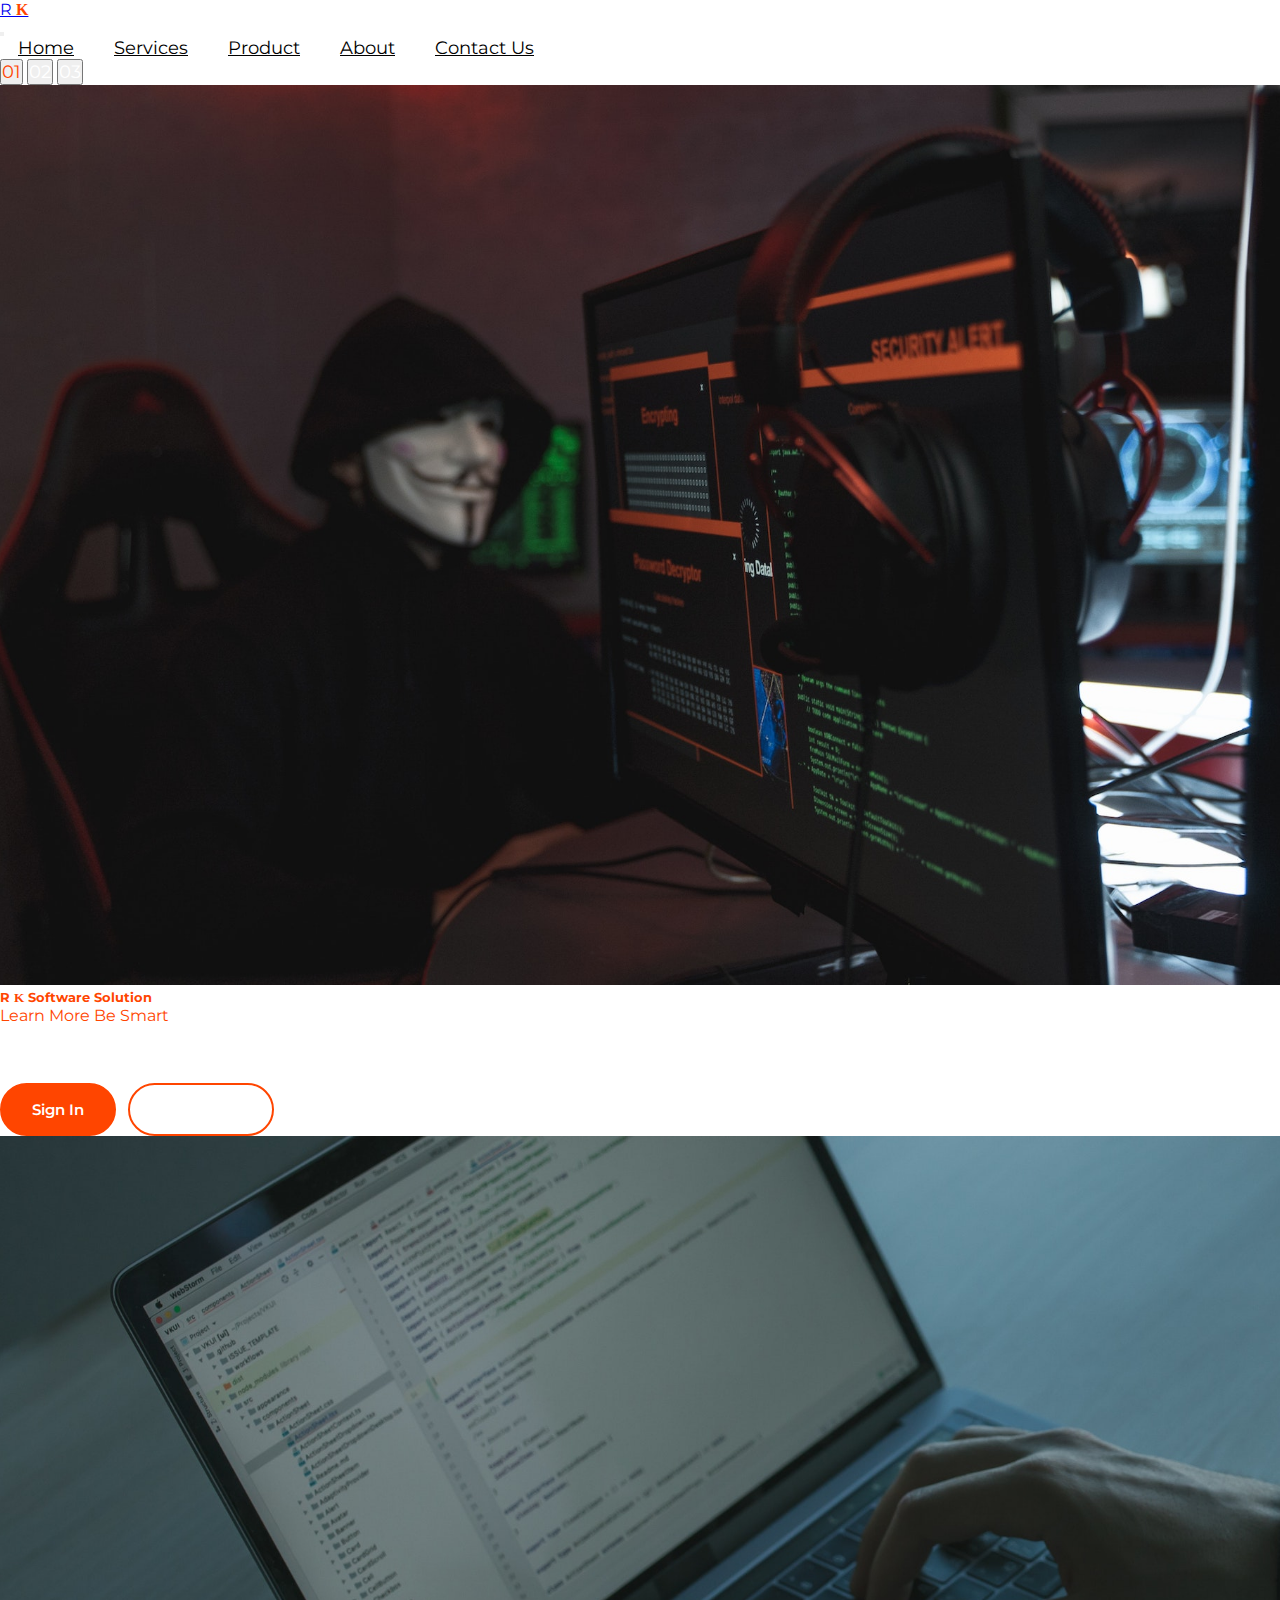
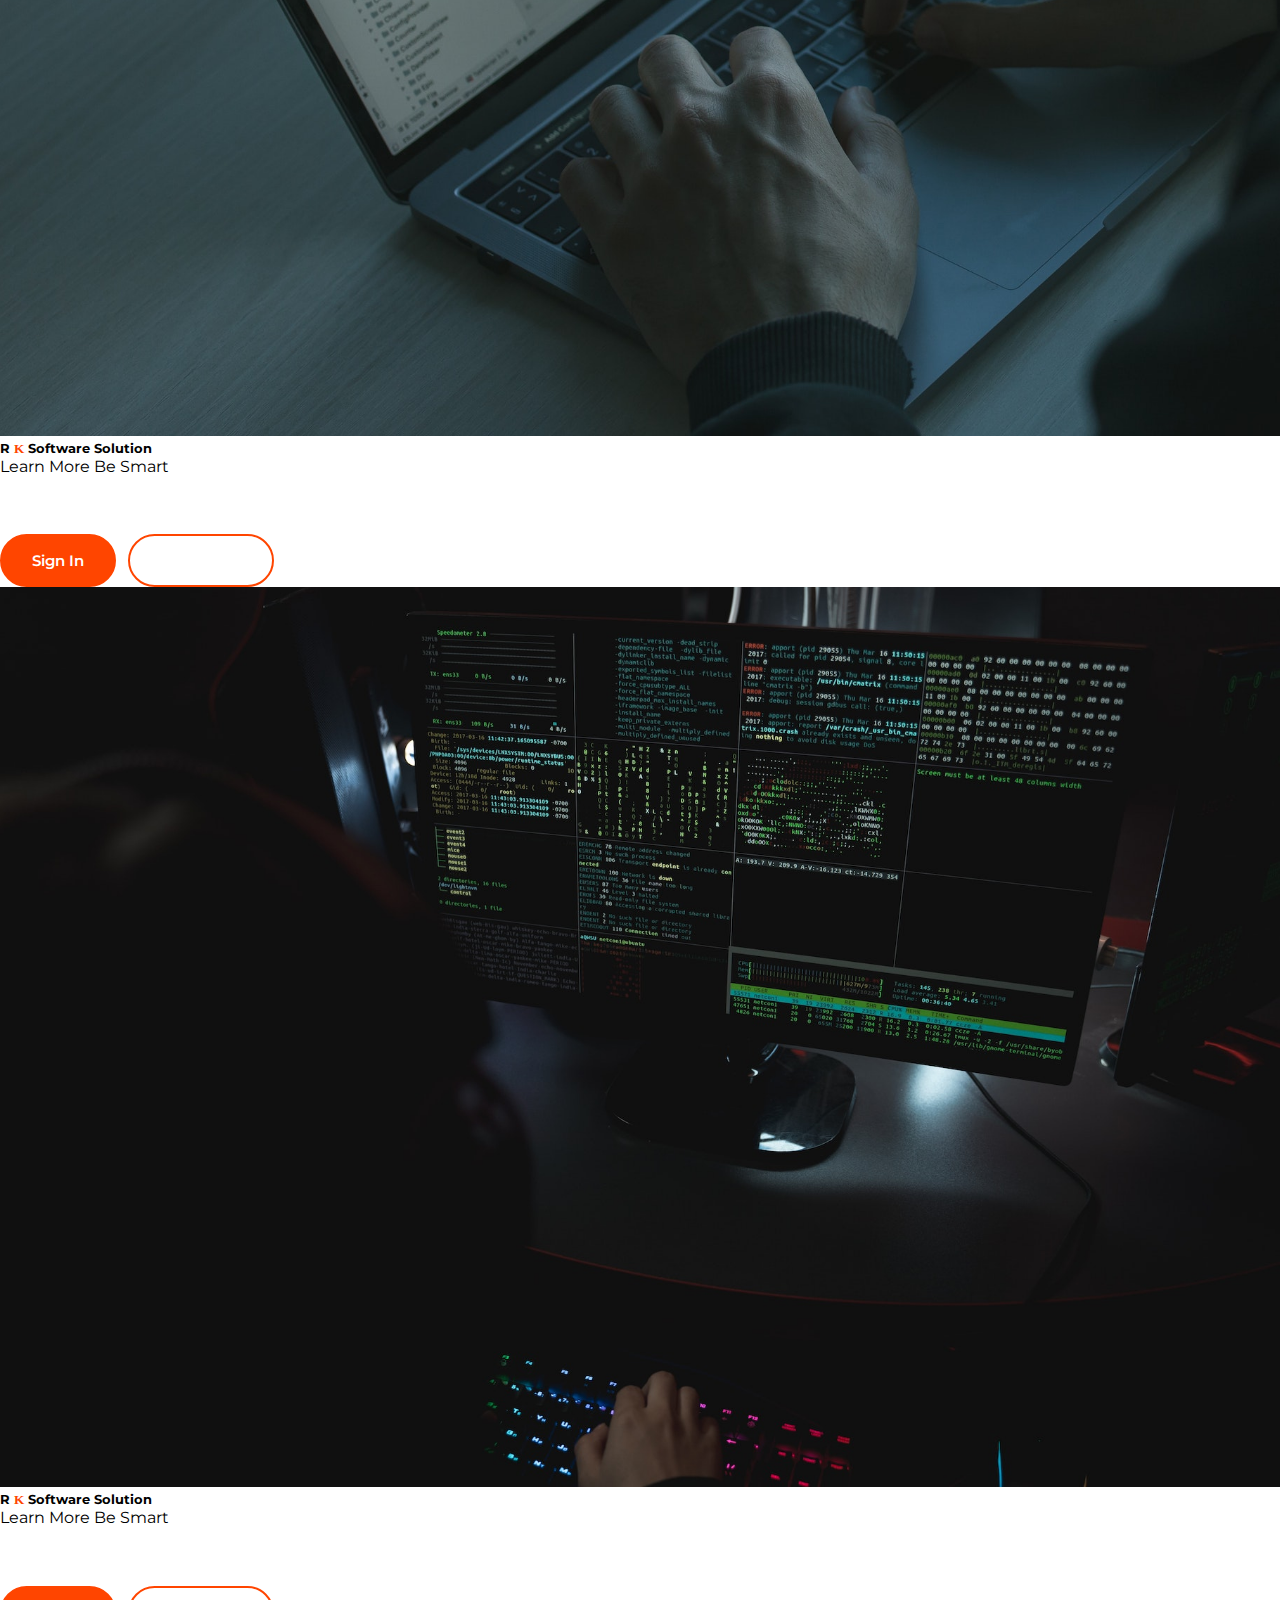
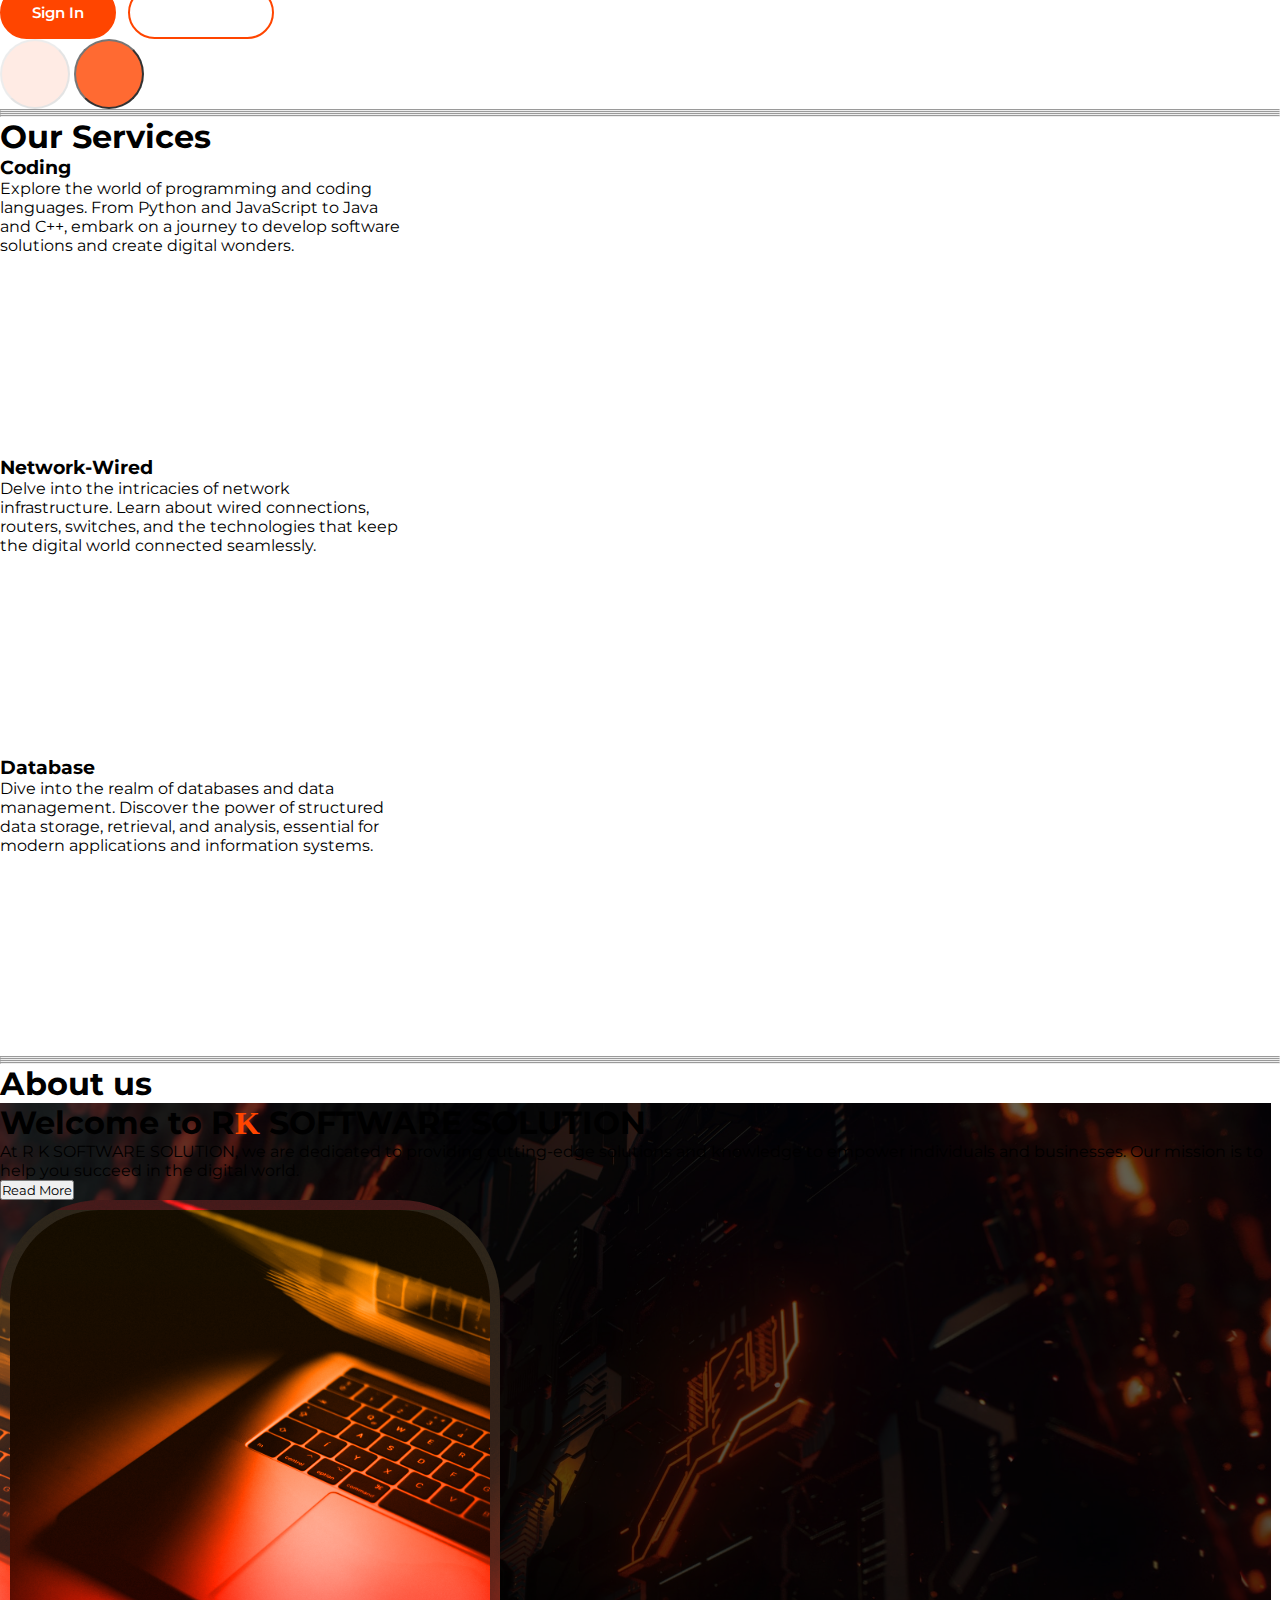
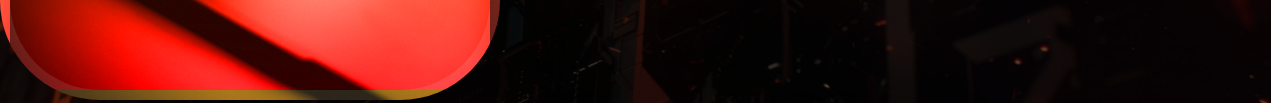
==== Task_1/index.html @ a1b825c3 "Add files via upload" ====
<!DOCTYPE html>
<html lang="en">
<head>
  <meta charset="UTF-8">
  <meta name="viewport" content="width=device-width, initial-scale=1.0">
  <link
    href="https://cdn.jsdelivr.net/npm/bootstrap@5.3.2/dist/css/bootstrap.min.css"
    rel="stylesheet"
    integrity="sha384-T3c6CoIi6uLrA9TneNEoa7RxnatzjcDSCmG1MXxSR1GAsXEV/Dwwykc2MPK8M2HN"
    crossorigin="anonymous"
  />
  <link
    rel="stylesheet"
    href="https://cdnjs.cloudflare.com/ajax/libs/font-awesome/6.4.2/css/all.min.css"
    integrity="sha512-z3gLpd7yknf1YoNbCzqRKc4qyor8gaKU1qmn+CShxbuBusANI9QpRohGBreCFkKxLhei6S9CQXFEbbKuqLg0DA=="
    crossorigin="anonymous"
    referrerpolicy="no-referrer"
  />
  <link rel="stylesheet" href="./style.css">
  <title>Bootstrap</title>
</head>
<body>
  <header>
    <nav class="navbar navbar-expand-lg navbar-light bg-light fixed-top">
      <div class="container">
        <!-- "RK" aligned to the left -->
        <div class="navbar-brand">
          <a class="navbar-brand fw-bold fs-2" href="#">R <b>K</b></a>
        </div>
        <!-- Toggler button for mobile -->
        <button class="navbar-toggler" type="button" data-bs-toggle="collapse" data-bs-target="#navbarSupportedContent" aria-controls="navbarSupportedContent" aria-expanded="false" aria-label="Toggle navigation">
          <span class="navbar-toggler-icon"></span>
        </button>
        <div class="collapse navbar-collapse" id="navbarSupportedContent">
          <!-- Navigation links aligned to the right -->
          <ul class="navbar-nav ms-auto mb-2 mb-lg-0 fs-5 fw-semibold">
            <li class="nav-item">
              <a class="nav-link active home" aria-current="page" href="#">Home</a>
            </li>
            <li class="nav-item">
              <a class="nav-link" href="#services">Services</a>
            </li>
            <li class="nav-item">
              <a class="nav-link" href="#">Product</a>
            </li>
            <li class="nav-item">
              <a class="nav-link" href="#about">About</a>
            </li>
            <li class="nav-item">
              <a class="nav-link" href="#">Contact Us</a>
            </li>
          </ul>
        </div>
      </div>
    </nav>
  </header>
  <section>
    <div id="carouselExampleControlsNoTouching" class="carousel slide carousel-fade" data-bs-touch="false">
      <div class="carousel-indicators">
        <button type="button" data-bs-target="#carouselExampleControlsNoTouching" data-bs-slide-to="0" class="active num_1" aria-current="true" aria-label="Slide 1">01</button>
        <button type="button" data-bs-target="#carouselExampleControlsNoTouching" data-bs-slide-to="1" aria-label="Slide 2 "class="num_1">02</button>
        <button type="button" data-bs-target="#carouselExampleControlsNoTouching" data-bs-slide-to="2" aria-label="Slide 3" class="num_1">03</button>
      </div>
      <div class="carousel-inner">
        <div class="carousel-item active" data-bs-interval="10000">
          <img src="./Imgs/Hacker.jpg" class="d-block w-100" alt="S_1">
          <div class="carousel-caption d-none d-md-block head">
              <h5 class="display-4 fw-bold ">R <span>K</span> Software Solution</h5>
              <p class="display-5">Learn More Be Smart</p>
              <button class="Sign_in btn_B ">Sign In</button>
              <button class="btn_B">Read More</button>
          </div>
        </div>
        <div class="carousel-item " data-bs-interval="2000">
          <img src="./Imgs/Slide_2.jpg" class="d-block w-100" alt="S_2">
          <div class="carousel-caption d-none d-md-block head">
              <h5 class="display-4 fw-bold">R <span>K</span> Software Solution</h5>
              <p class="display-5">Learn More Be Smart</p>
              <button class="Sign_in btn_B">Sign In</button>
              <button class="btn_B">Read More</button>
          </div>
        </div>
        <div class="carousel-item" data-bs-interval="1000">
          <img src="./Imgs/Slide_3.jpg" class="d-block w-100" alt="S_3">
          <div class="carousel-caption d-none d-md-block head">
              <h5 class="display-4 fw-bold">R <span>K</span> Software Solution</h5>
              <p class="display-5">Learn More Be Smart</p>
              <button class="Sign_in btn_B">Sign In</button>
              <button class="btn_B">Read More</button>
          </div>
        </div>
      </div>
      <button class="carousel-control-prev " type="button" data-bs-target="#carouselExampleControlsNoTouching" data-bs-slide="prev">
        <span class="carousel-control-prev-icon" aria-hidden="true"></span>
        <span class="visually-hidden">Previous</span>
      </button>
      <button class="carousel-control-next" type="button" data-bs-target="#carouselExampleControlsNoTouching" data-bs-slide="next">
        <span class="carousel-control-next-icon" aria-hidden="true"></span>
        <span class="visually-hidden">Next</span>
      </button>
    </div>
    <section id="services" class="mt-5">
      <hr class="text-white">
      <hr class="text-white">
      <hr class="text-white"> 
      <hr class="text-white"> 
      <h1 class="display-3 text-center">Our Services</h1>
      <div class="container-lg d-flex flex-wrap justify-content-center my-5">
        <div class="card mx-3 my-3  rounded-5 font_C">
          <i class="fa-solid fa-laptop-code d-flex justify-content-center mt-4 display-3"></i>
          <div class="card-body">
            <h3 class="fs-4 fw-bold text-center text-uppercase">Coding</h3>
            <p class="card-text">Explore the world of programming and coding languages. From Python and JavaScript to Java and C++, embark on a journey to develop software solutions and create digital wonders.</p>
          </div>
        </div>
        <div class="card mx-3 my-3 rounded-5 font_C ">
          <i class="fa-solid fa-network-wired  d-flex justify-content-center mt-4 display-3"></i>
          <div class="card-body">
            <h3 class="fs-4 fw-bold text-center text-uppercase"> Network-Wired</h3>
            <p class="card-text">Delve into the intricacies of network infrastructure. Learn about wired connections, routers, switches, and the technologies that keep the digital world connected seamlessly.</p>
          </div>
        </div>
        <div class="card mx-3 my-3 rounded-5 font_C ">
          <i class="fa-solid fa-database d-flex justify-content-center mt-4 display-3"></i>
          <div class="card-body">
            <h3 class="fs-4 fw-bold text-center text-uppercase">Database</h3>
            <p class="card-text">Dive into the realm of databases and data management. Discover the power of structured data storage, retrieval, and analysis, essential for modern applications and information systems.</p>
          </div>
        </div>
      </div>
    </section>

    <section id="about">
      <hr class="text-white">
      <hr class="text-white">
      <hr class="text-white"> 
      <hr class="text-white"> 
      <h1 class="display-3 text-center">About us</h1>
      <section class="container-md  d-flex align-items-center justify-content-center mt-5" style="background: linear-gradient(rgba(0, 0, 0, 0.6),rgba(0, 0, 0, 0.7)), url('./Imgs/BG_Or.jpg'); background-size: cover; width: 99.3%;  min-height: 600px;">
        <div class="row p-4">
          <div class="col-lg-6">
            <h1 class="display-5 text-white">Welcome to R<span>K</span> SOFTWARE SOLUTION</h1>
            <p class="lead text-white">At R K SOFTWARE SOLUTION, we are dedicated to providing cutting-edge solutions and knowledge to empower individuals and businesses. Our mission is to help you succeed in the digital world.</p>
            <button class="btn btn_W bg-white  fw-bolder p-3 rounded-5 text-black">Read More</button>
          </div>
          <div class="col-lg-6 d-flex justify-content-center">
            <div class="img_1 img-fluid rounded-circle"></div>
          </div>
        </div>
      </section>
    </section>
  </section>
  <script
    src="https://cdn.jsdelivr.net/npm/bootstrap@5.3.2/dist/js/bootstrap.bundle.min.js"
    integrity="sha384-C6RzsynM9kWDrMNeT87bh95OGNyZPhcTNXj1NW7RuBCsyN/o0jlpcV8Qyq46cDfL"
    crossorigin="anonymous"
  ></script>
</body>
</html>
---- Task_1/style.css ----
@import url('https://fonts.googleapis.com/css2?family=Montserrat:wght@300;400;600;800&display=swap');
* {
  padding: 0;
  margin: 0;
  box-sizing: border-box;
  font-family: 'Montserrat', sans-serif;
}
b {
  color: orangered;
  font-family: 'Lobster', cursive;
}
nav ul li {
  list-style: none;
  display: inline-block;
  padding: 5px 18px;
  line-height: 10px;
}
nav ul li a {
  color: #000000!important;
  font-size: 18px;
  position: relative;
  transition: 0.5s linear;
}
nav ul li a::after {
  content: '';
  position: absolute;
  left: 0;
  bottom: 0;
  width: 0;
  height: 3px;
  background-color: orangered;
  transition: 0.5s linear;
}
 nav ul li a:hover::after {
    width: 100%;
  }
  img{
    width: 100vw!important;
    height: 100vh!important;
    background-size: cover;
    background-attachment: fixed;
    background-position: center;
    object-fit: cover;
  }
.carousel-control-prev,
.carousel-control-next{
    width: 70px;
    height: 70px;
    background-color: orangered;
    border-radius: 50%;
    top: calc(55% - 25px);
}
.carousel-control-prev{
    left: 5%;
    opacity: .1;
}
.carousel-control-next{
    right:5%;
    opacity: .8;
}
span{
    color: orangered;
    font-family: 'Lobster', cursive;
}
.num_1{
    color: #ffffff;
    font-size: 18px;
}
.active{
    color: orangered;
}
.num_1:hover{
    color: orangered;
}

.head{
    width: 65%;
    height: 70%;
    text-align: left;
}
.btn_B{
    padding: 15px 30px;
    border-radius: 30px;
    margin-top: 7%;
    margin-right: 8px;
    font-weight: 600;
    border: none;
    background: transparent;
    border: 2px solid orangered;
    color: white;
    font-size: 15px;
    transition: 0.3s;
}

.Sign_in {
    background-color: orangered;
}

button:hover {
    background-color: orangered;
    cursor: pointer;
}
.card{
    width: 400px;
    min-height:300px;
}
.font_C:hover{
  background-color: orangered;
  cursor: pointer;
  color: #ffffff;
  transition: .5s;
}
.img_1{
  width: 500px!important;
  height: 500px !important;
  border: 10px solid rgba(255, 255, 255,.1);
  background-image: linear-gradient(orange,red),url(./Imgs/Lap.jpg);
  border-radius: 20%!important;
  background-size: cover;
  background-position: center;
  object-fit: cover;
  background-blend-mode:color;
} 
.btn_W:hover{
  background-color: orangered!important;
  color: #ffffff!important;
  transition: .3s;
  border: 1px solid white;
}
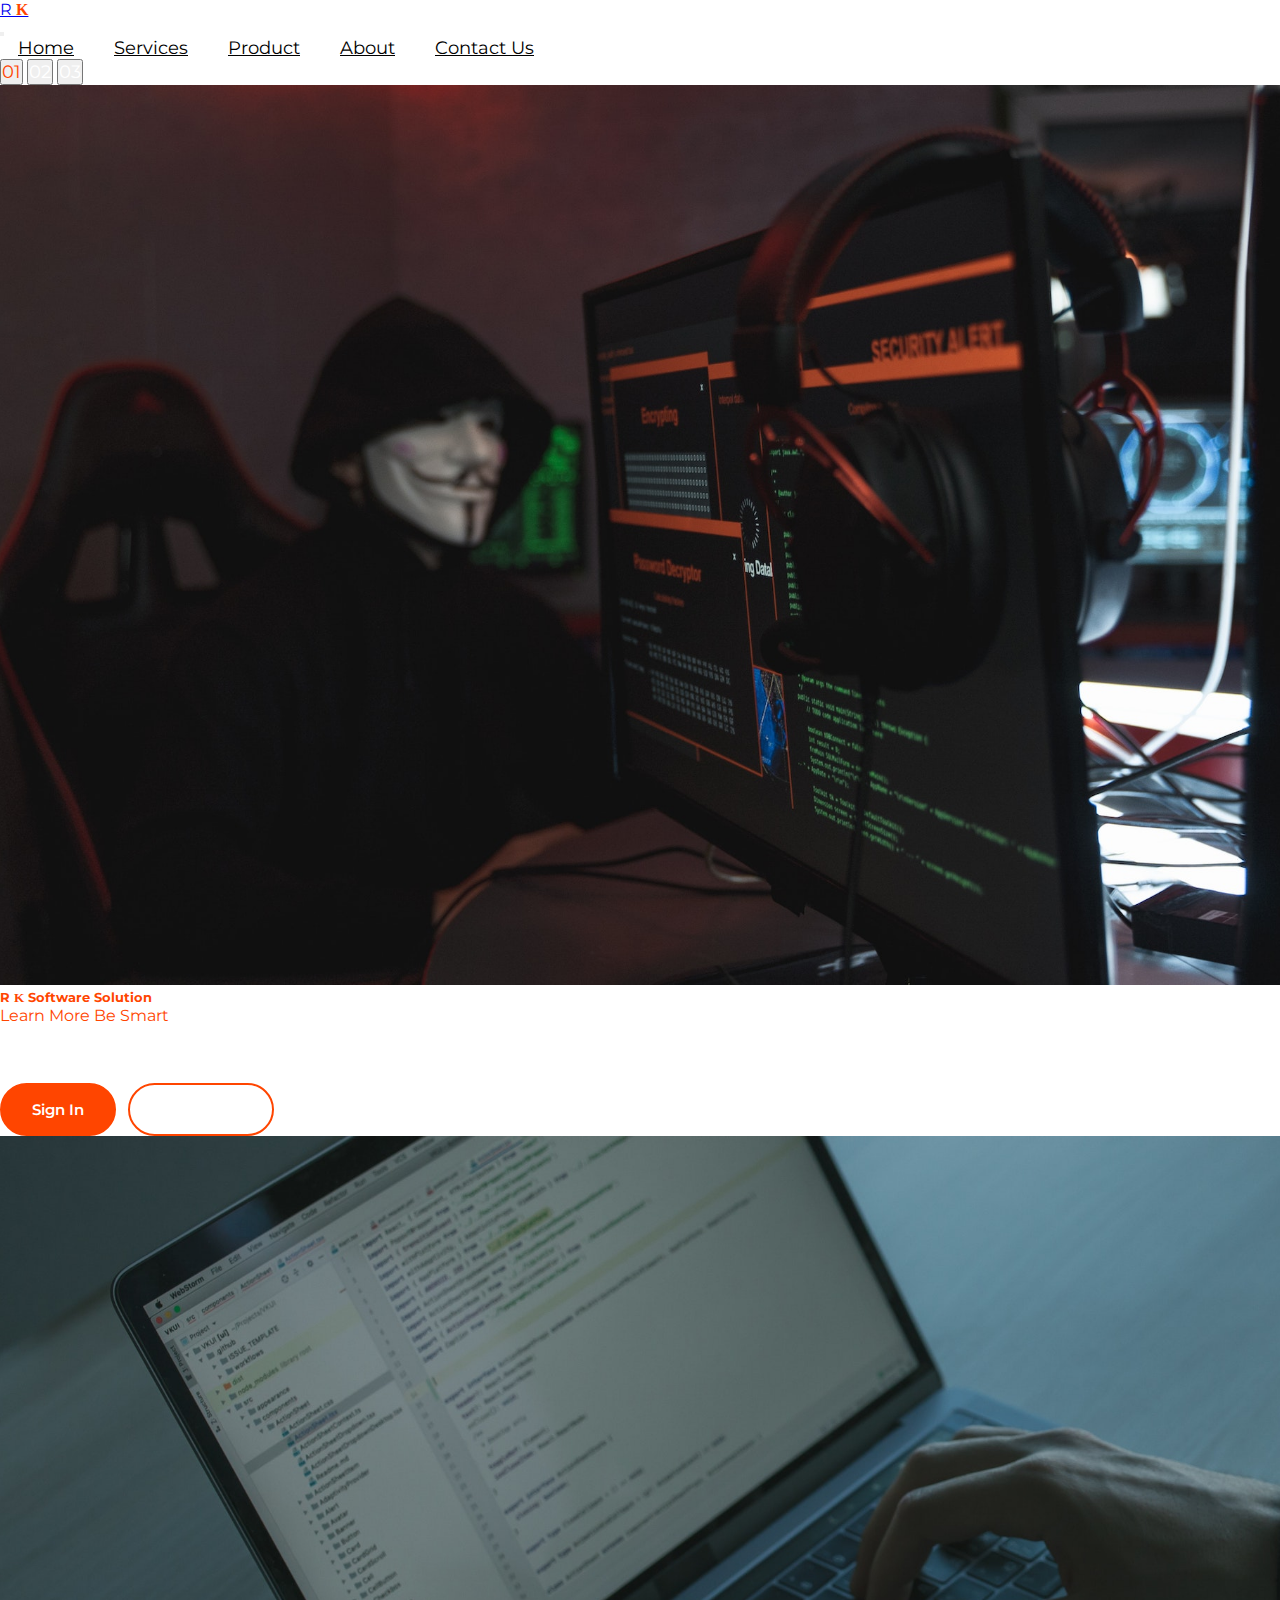
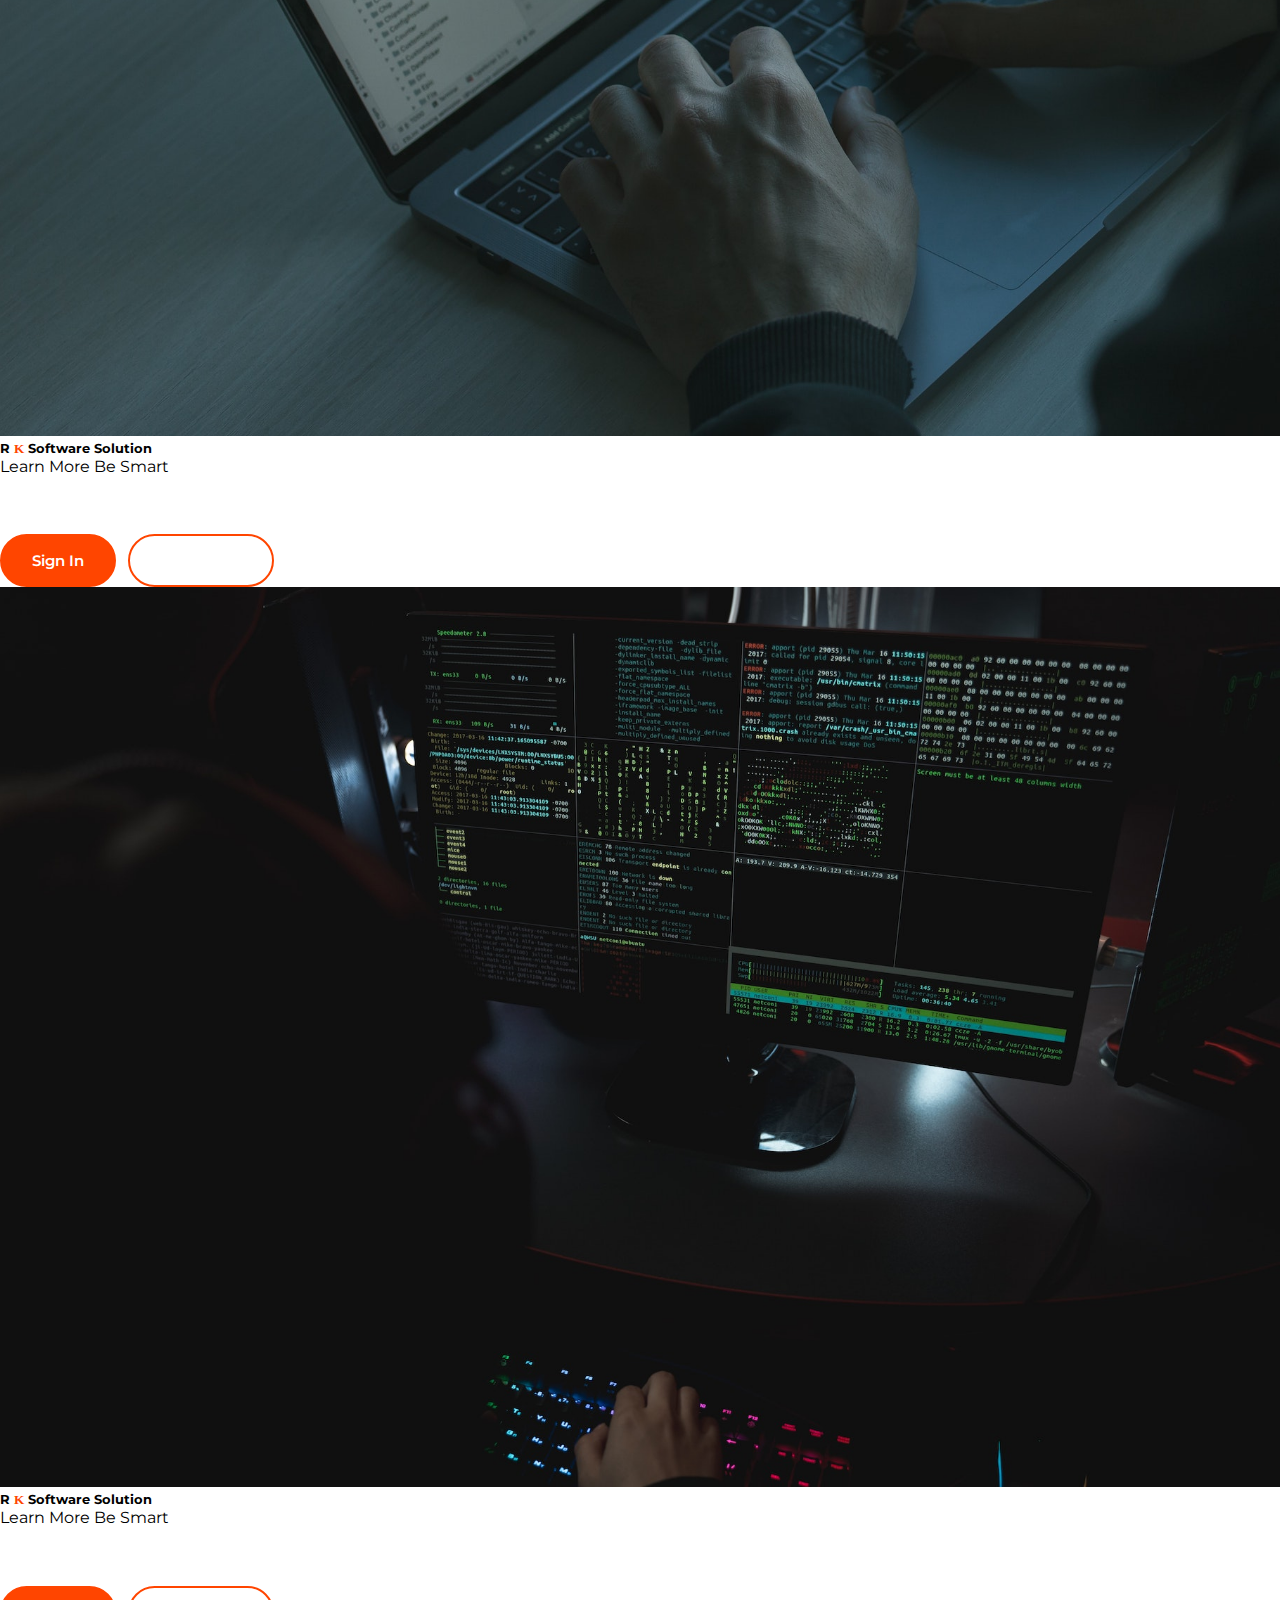
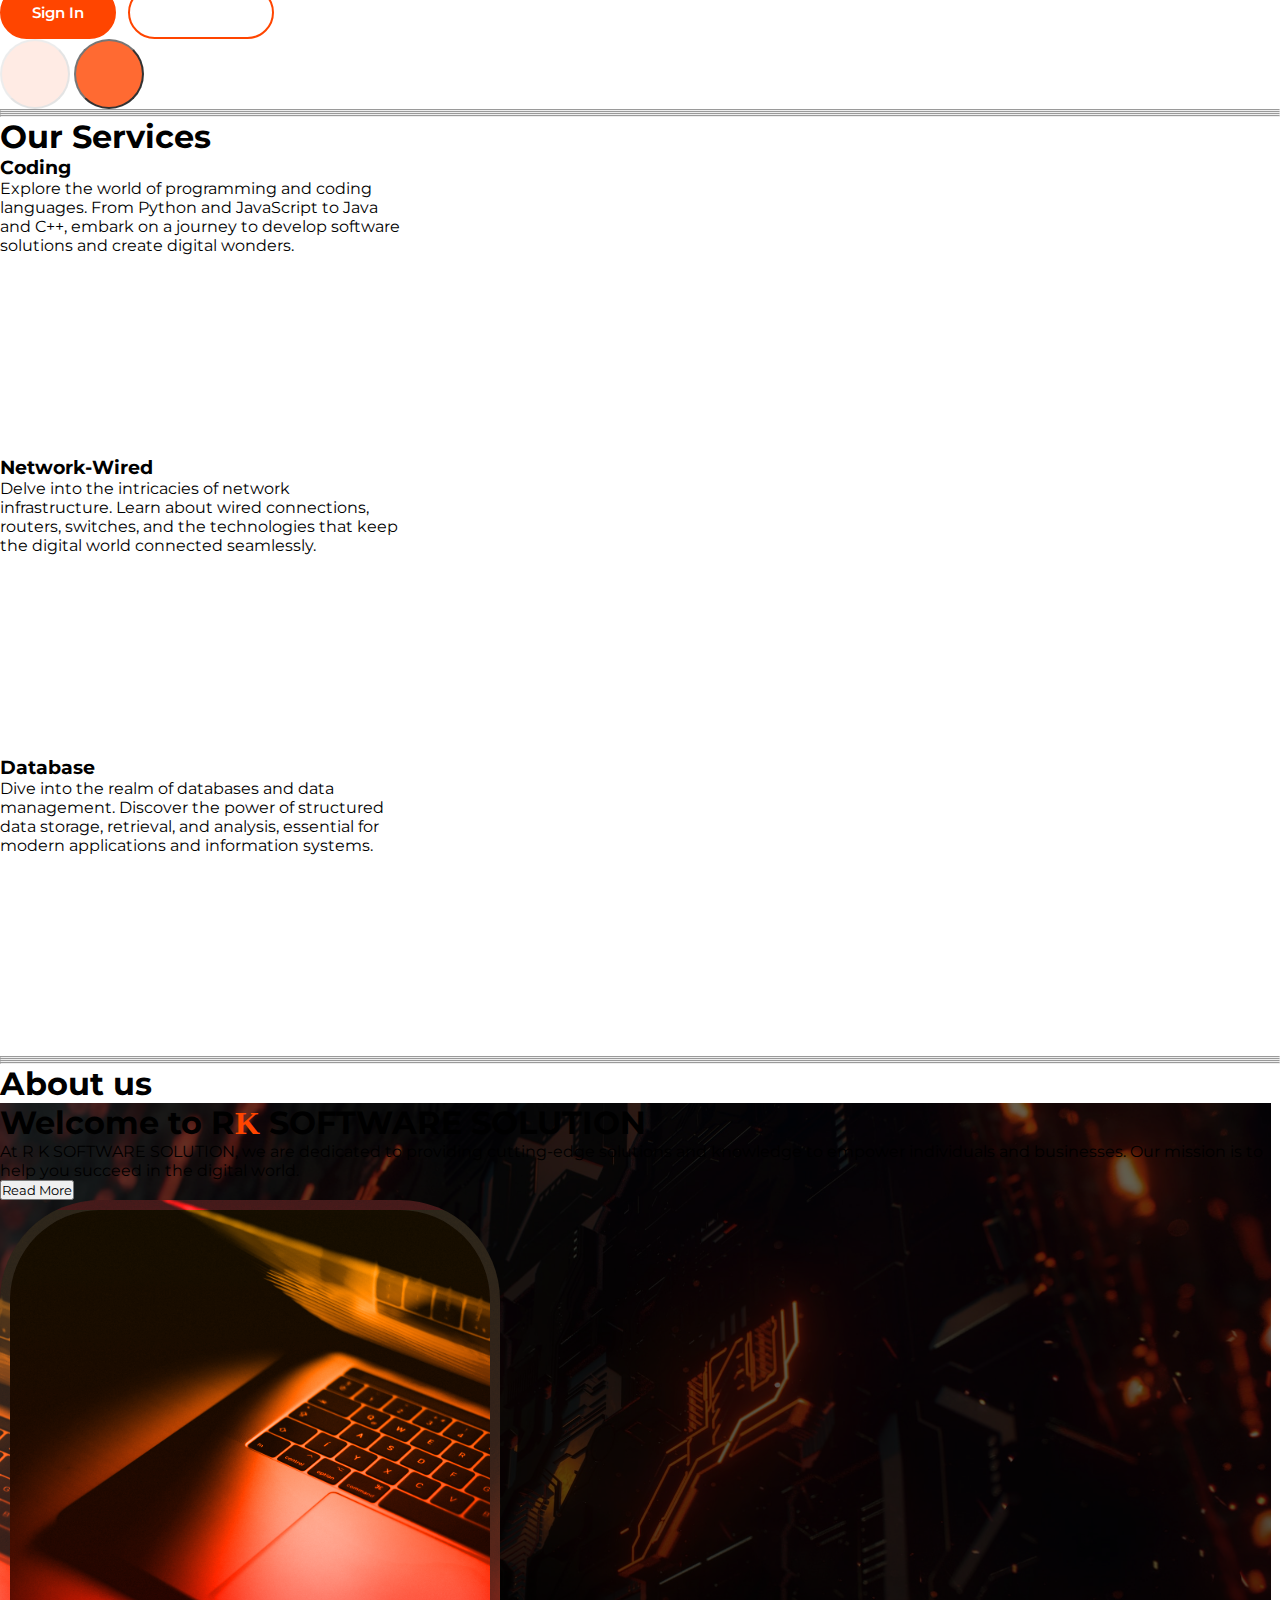
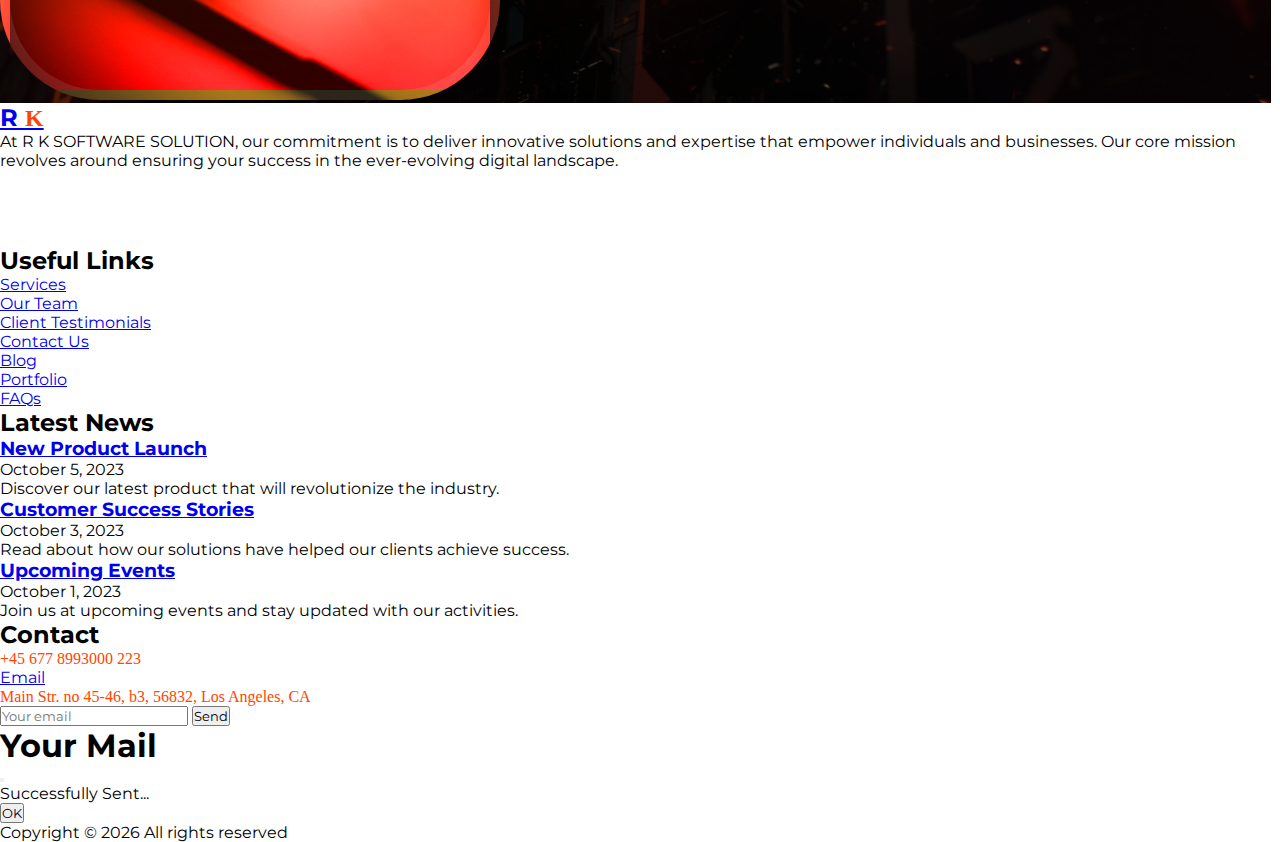
==== commit 141cfe5f: "Update index.html" ====
--- a/Task_1/index.html
+++ b/Task_1/index.html
@@ -1,159 +1,301 @@
 <!DOCTYPE html>
 <html lang="en">
 <head>
-  <meta charset="UTF-8">
-  <meta name="viewport" content="width=device-width, initial-scale=1.0">
-  <link
-    href="https://cdn.jsdelivr.net/npm/bootstrap@5.3.2/dist/css/bootstrap.min.css"
-    rel="stylesheet"
-    integrity="sha384-T3c6CoIi6uLrA9TneNEoa7RxnatzjcDSCmG1MXxSR1GAsXEV/Dwwykc2MPK8M2HN"
-    crossorigin="anonymous"
-  />
-  <link
-    rel="stylesheet"
-    href="https://cdnjs.cloudflare.com/ajax/libs/font-awesome/6.4.2/css/all.min.css"
-    integrity="sha512-z3gLpd7yknf1YoNbCzqRKc4qyor8gaKU1qmn+CShxbuBusANI9QpRohGBreCFkKxLhei6S9CQXFEbbKuqLg0DA=="
-    crossorigin="anonymous"
-    referrerpolicy="no-referrer"
-  />
-  <link rel="stylesheet" href="./style.css">
-  <title>Bootstrap</title>
+    <meta charset="UTF-8">
+    <meta name="viewport" content="width=device-width, initial-scale=1.0">
+    <link href="https://cdn.jsdelivr.net/npm/bootstrap@5.3.2/dist/css/bootstrap.min.css" rel="stylesheet" integrity="sha384-T3c6CoIi6uLrA9TneNEoa7RxnatzjcDSCmG1MXxSR1GAsXEV/Dwwykc2MPK8M2HN" crossorigin="anonymous">
+    <link rel="stylesheet" href="https://cdnjs.cloudflare.com/ajax/libs/font-awesome/6.4.2/css/all.min.css" integrity="sha512-z3gLpd7yknf1YoNbCzqRKc4qyor8gaKU1qmn+CShxbuBusANI9QpRohGBreCFkKxLhei6S9CQXFEbbKuqLg0DA==" crossorigin="anonymous" referrerpolicy="no-referrer">
+    <link rel="stylesheet" href="./style.css">
+    <title>Bootstrap</title>
 </head>
 <body>
-  <header>
-    <nav class="navbar navbar-expand-lg navbar-light bg-light fixed-top">
-      <div class="container">
-        <!-- "RK" aligned to the left -->
-        <div class="navbar-brand">
-          <a class="navbar-brand fw-bold fs-2" href="#">R <b>K</b></a>
+    <header>
+        <nav class="navbar navbar-expand-lg navbar-light bg-light fixed-top">
+            <div class="container">
+                <div class="navbar-brand">
+                    <a class="navbar-brand fw-bold fs-2" href="#">R <b>K</b></a>
+                </div>
+                <button class="navbar-toggler" type="button" data-bs-toggle="collapse" data-bs-target="#navbarSupportedContent" aria-controls="navbarSupportedContent" aria-expanded="false" aria-label="Toggle navigation">
+                    <span class="navbar-toggler-icon"></span>
+                </button>
+                <div class="collapse navbar-collapse" id="navbarSupportedContent">
+                    <ul class="navbar-nav ms-auto mb-2 mb-lg-0 fs-5 fw-semibold">
+                        <li class="nav-item">
+                            <a class="nav-link active home" aria-current="page" href="#">Home</a>
+                        </li>
+                        <li class="nav-item">
+                            <a class="nav-link" href="#services">Services</a>
+                        </li>
+                        <li class="nav-item">
+                            <a class="nav-link" href="#">Product</a>
+                        </li>
+                        <li class="nav-item">
+                            <a class="nav-link" href="#about">About</a>
+                        </li>
+                        <li class="nav-item">
+                            <a class="nav-link" href="#">Contact Us</a>
+                        </li>
+                    </ul>
+                </div>
+            </div>
+        </nav>
+    </header>
+    <section>
+        <div id="carouselExampleControlsNoTouching" class="carousel slide carousel-fade" data-bs-touch="false">
+            <!-- Carousel Indicators -->
+            <div class="carousel-indicators">
+                <button type="button" data-bs-target="#carouselExampleControlsNoTouching" data-bs-slide-to="0" class="active num_1" aria-current="true" aria-label="Slide 1">01</button>
+                <button type="button" data-bs-target="#carouselExampleControlsNoTouching" data-bs-slide-to="1" aria-label="Slide 2" class="num_1">02</button>
+                <button type="button" data-bs-target="#carouselExampleControlsNoTouching" data-bs-slide-to="2" aria-label="Slide 3" class="num_1">03</button>
+            </div>
+            <!-- Carousel Slides -->
+            <div class="carousel-inner">
+                <div class="carousel-item active">
+                    <img src="./Imgs/Hacker.jpg" class="d-block w-100" alt="S_1" />
+                    <div class="carousel-caption d- d-md-block head">
+                        <h5 class="display-4  fw-bold">
+                            R <span>K</span> Software Solution
+                        </h5>
+                        <p class="display-5">Learn More Be Smart</p>
+                        <button class="Sign_in btn_B">Sign In</button>
+                        <button class="btn_B">Read More</button>
+                    </div>
+                </div>
+                <div class="carousel-item">
+                    <img src="./Imgs/Slide_2.jpg" class="d-block w-100" alt="S_2" />
+                    <div class="carousel-caption d-none d-md-block head">
+                        <h5 class="display-4 fw-bold">
+                            R <span>K</span> Software Solution
+                        </h5>
+                        <p class="display-5">Learn More Be Smart</p>
+                        <button class="Sign_in btn_B">Sign In</button>
+                        <button class="btn_B">Read More</button>
+                    </div>
+                </div>
+                <div class="carousel-item">
+                    <img src="./Imgs/Slide_3.jpg" class="d-block w-100" alt="S_3" />
+                    <div class="carousel-caption d-none d-md-block head">
+                        <h5 class="display-4 fw-bold">
+                            R <span>K</span> Software Solution
+                        </h5>
+                        <p class="display-5">Learn More Be Smart</p>
+                        <button class="Sign_in btn_B">Sign In</button>
+                        <button class="btn_B">Read More</button>
+                    </div>
+                </div>
+            </div>
+            <!-- Carousel Controls -->
+            <button class="carousel-control-prev" type="button" data-bs-target="#carouselExampleControlsNoTouching" data-bs-slide="prev">
+                <span class="carousel-control-prev-icon" aria-hidden="true"></span>
+                <span class="visually-hidden">Previous</span>
+            </button>
+            <button class="carousel-control-next" type="button" data-bs-target="#carouselExampleControlsNoTouching" data-bs-slide="next">
+                <span class="carousel-control-next-icon" aria-hidden="true"></span>
+                <span class="visually-hidden">Next</span>
+            </button>
         </div>
-        <!-- Toggler button for mobile -->
-        <button class="navbar-toggler" type="button" data-bs-toggle="collapse" data-bs-target="#navbarSupportedContent" aria-controls="navbarSupportedContent" aria-expanded="false" aria-label="Toggle navigation">
-          <span class="navbar-toggler-icon"></span>
-        </button>
-        <div class="collapse navbar-collapse" id="navbarSupportedContent">
-          <!-- Navigation links aligned to the right -->
-          <ul class="navbar-nav ms-auto mb-2 mb-lg-0 fs-5 fw-semibold">
-            <li class="nav-item">
-              <a class="nav-link active home" aria-current="page" href="#">Home</a>
-            </li>
-            <li class="nav-item">
-              <a class="nav-link" href="#services">Services</a>
-            </li>
-            <li class="nav-item">
-              <a class="nav-link" href="#">Product</a>
-            </li>
-            <li class="nav-item">
-              <a class="nav-link" href="#about">About</a>
-            </li>
-            <li class="nav-item">
-              <a class="nav-link" href="#">Contact Us</a>
-            </li>
-          </ul>
+        <section id="services" class="mt-5">
+            <hr class="text-white" />
+            <hr class="text-white" />
+            <hr class="text-white" />
+            <hr class="text-white" />
+            <h1 class="display-3 text-center">Our Services</h1>
+            <div class="container-lg d-flex flex-wrap justify-content-center my-5">
+                <div class="card mx-3 my-3 rounded-5 font_C col-12 col-md-6 col-lg-4">
+                    <i class="fa-solid fa-laptop-code d-flex justify-content-center mt-4 display-3"></i>
+                    <div class="card-body">
+                        <h3 class="fs-4 fw-bold text-center text-uppercase">Coding</h3>
+                        <p class="card-text">
+                            Explore the world of programming and coding languages. From Python and JavaScript to Java and C++, embark on a journey to develop software solutions and create digital wonders.
+                        </p>
+                    </div>
+                </div>
+                <div class="card mx-3 my-3 rounded-5 font_C col-12 col-md-6 col-lg-4">
+                    <i class="fa-solid fa-network-wired d-flex justify-content-center mt-4 display-3"></i>
+                    <div class="card-body">
+                        <h3 class="fs-4 fw-bold text-center text-uppercase">Network-Wired</h3>
+                        <p class="card-text">
+                            Delve into the intricacies of network infrastructure. Learn about wired connections, routers, switches, and the technologies that keep the digital world connected seamlessly.
+                        </p>
+                    </div>
+                </div>
+                <div class="card mx-3 my-3 rounded-5 font_C col-12 col-md-6 col-lg-4">
+                    <i class="fa-solid fa-database d-flex justify-content-center mt-4 display-3"></i>
+                    <div class="card-body">
+                        <h3 class="fs-4 fw-bold text-center text-uppercase">Database</h3>
+                        <p class="card-text">
+                            Dive into the realm of databases and data management. Discover the power of structured data storage, retrieval, and analysis, essential for modern applications and information systems.
+                        </p>
+                    </div>
+                </div>
+            </div>
+        </section>
+        <section id="about">
+            <hr class="text-white" />
+            <hr class="text-white" />
+            <hr class="text-white" />
+            <hr class="text-white" />
+            <h1 class="display-3 text-center">About us</h1>
+            <section class="container-fluid d-flex justify-content-sm-center align-items-center justify-content-center mt-5" style="background: linear-gradient(rgba(0, 0, 0, 0.6), rgba(0, 0, 0, 0.7)), url('./Imgs/BG_Or.jpg'); background-size: cover; width: 99.3%; min-height: 600px;">
+                <div class="row p-4 container-fluid">
+                    <div class="col-lg-6">
+                        <h1 class="display-5 text-white col-12">
+                            Welcome to R<span>K</span> SOFTWARE SOLUTION
+                        </h1>
+                        <p class="lead text-white">
+                            At R K SOFTWARE SOLUTION, we are dedicated to providing cutting-edge solutions and knowledge to empower individuals and businesses. Our mission is to help you succeed in the digital world.
+                        </p>
+                        <button class="btn btn_W bg-white fw-bolder p-3 rounded-5 text-black">Read More</button>
+                    </div>
+                    <div class="col-lg-6 d-flex justify-content-center g-5">
+                        <div class="img_1 img-fluid rounded-circle"></div>
+                    </div>
+                </div>
+            </section>
+        </section>
+    </section>
+    <footer class="site-footer bg-black text-white mt-4">
+        <div class="footer-widgets">
+            <div class="container">
+                <div class="row">
+                    <div class="col-12 col-md-6 col-lg-3">
+                        <div class="foot-about mt-5">
+                            <h2>
+                                <a class="fw-bold fs-2 text-white text-decoration-none" href="#">R <b>K</b></a>
+                            </h2>
+                            <p>
+                              At R K SOFTWARE SOLUTION, our commitment is to deliver innovative solutions and expertise that empower individuals and businesses. Our core mission revolves around ensuring your success in the ever-evolving digital landscape.                            </p>
+                            <ul class="fs-3 d-flex flex-wrap align-items-center gap-4 list-unstyled">
+                                <li>
+                                    <a href="#"><i class="fa-brands fa-facebook-f icon-hover-effect"></i></a>
+                                </li>
+                                <li>
+                                    <a href="#"><i class="fa-brands fa-youtube icon-hover-effect"></i></a>
+                                </li>
+                                <li>
+                                    <a href="#"><i class="fa-brands fa-whatsapp icon-hover-effect"></i></a>
+                                </li>
+                                <li>
+                                    <a href="#"><i class="fa-brands fa-instagram icon-hover-effect"></i></a>
+                                </li>
+                            </ul>
+                        </div>
+                    </div>
+                    <div class="col-12 col-md-6 col-lg-3 mt-5">
+                        <h2>Useful Links</h2>
+                        <ul class="list-unstyled">
+                            <li class="gap_l">
+                                <a class="text-decoration-none text-white" href="#">Services</a>
+                            </li>
+                            <li>
+                                <a class="text-decoration-none text-white" href="#">Our Team</a>
+                            </li>
+                            <li>
+                                <a class="text-decoration-none text-white" href="#">Client Testimonials</a>
+                            </li>
+                            <li>
+                                <a class="text-decoration-none text-white" href="#">Contact Us</a>
+                            </li>
+                            <li>
+                                <a class="text-decoration-none text-white" href="#">Blog</a>
+                            </li>
+                            <li>
+                                <a class="text-decoration-none text-white" href="#">Portfolio</a>
+                            </li>
+                            <li>
+                                <a class="text-decoration-none text-white" href="#">FAQs</a>
+                            </li>
+                        </ul>
+                    </div>
+                    <div class="col-12 col-md-6 col-lg-3 mt-5">
+                        <div class="foot-latest-news">
+                            <h2>Latest News</h2>
+                            <ul class="list-unstyled">
+                                <li>
+                                    <h3><a class="title_t" href="#">New Product Launch</a></h3>
+                                    <div class="posted-date">October 5, 2023</div>
+                                    <p>
+                                        Discover our latest product that will revolutionize the industry.
+                                    </p>
+                                </li>
+                                <li>
+                                    <h3><a class="title_t" href="#">Customer Success Stories</a></h3>
+                                    <div class="posted-date">October 3, 2023</div>
+                                    <p>
+                                        Read about how our solutions have helped our clients achieve success.
+                                    </p>
+                                </li>
+                                <li>
+                                    <h3><a class="title_t" href="#">Upcoming Events</a></h3>
+                                    <div class="posted-date">October 1, 2023</div>
+                                    <p>
+                                        Join us at upcoming events and stay updated with our activities.
+                                    </p>
+                                </li>
+                            </ul>
+                        </div>
+                    </div>
+                    <div class="col-12 col-md-6 col-lg-3 mt-5">
+                        <div class="foot-contact">
+                            <h2>Contact</h2>
+                            <ul class="list-unstyled">
+                                <li>
+                                    <i class="fa fa-phone"></i><span class="text-white ms-2">+45 677 8993000 223</span>
+                                </li>
+                                <li>
+                                    <i class="fa fa-envelope"></i><span><a href="#" class="text-decoration-none text-white ms-2">Email</a></span>
+                                </li>
+                                <li>
+                                    <i class="fa fa-map-marker"></i><span class="text-white ms-2">Main Str. no 45-46, b3, 56832, Los Angeles, CA</span>
+                                </li>
+                            </ul>
+                        </div>
+                        <div class="subscribe-form ">
+                            <form class="was-validated d-flex align-items-center">
+                                <input class="form-control is-invalid px-3 py-2 rounded-3 border-0" type="email" placeholder="Your email" required />
+                                <input class=" px-3 py-2 rounded-3 border-0 ms-2 text-white btn_L" data-bs-target="#exampleModalToggle" data-bs-toggle="modal" type="submit" value="Send" />
+                            </form>
+                        </div>
+                    </div>
+                </div>
+            </div>
         </div>
-      </div>
-    </nav>
-  </header>
-  <section>
-    <div id="carouselExampleControlsNoTouching" class="carousel slide carousel-fade" data-bs-touch="false">
-      <div class="carousel-indicators">
-        <button type="button" data-bs-target="#carouselExampleControlsNoTouching" data-bs-slide-to="0" class="active num_1" aria-current="true" aria-label="Slide 1">01</button>
-        <button type="button" data-bs-target="#carouselExampleControlsNoTouching" data-bs-slide-to="1" aria-label="Slide 2 "class="num_1">02</button>
-        <button type="button" data-bs-target="#carouselExampleControlsNoTouching" data-bs-slide-to="2" aria-label="Slide 3" class="num_1">03</button>
-      </div>
-      <div class="carousel-inner">
-        <div class="carousel-item active" data-bs-interval="10000">
-          <img src="./Imgs/Hacker.jpg" class="d-block w-100" alt="S_1">
-          <div class="carousel-caption d-none d-md-block head">
-              <h5 class="display-4 fw-bold ">R <span>K</span> Software Solution</h5>
-              <p class="display-5">Learn More Be Smart</p>
-              <button class="Sign_in btn_B ">Sign In</button>
-              <button class="btn_B">Read More</button>
+
+        <div class="modal fade" id="exampleModalToggle" aria-hidden="true" aria-labelledby="exampleModalToggleLabel" tabindex="-1">
+          <div class="modal-dialog modal-dialog-centered">
+            <div class="modal-content btn_F">
+              <div class="modal-header">
+                <h1 class="modal-title fs-3 fw-bolder text-white" id="exampleModalToggleLabel">Your Mail</h1>
+                <button type="button" class="btn-close" data-bs-dismiss="modal" aria-label="Close"></button>
+              </div>
+              <div class="modal-body fs-3 fw-bolder text-white">
+                Successfully Sent...<a href="./Imgs/icons8-done.gif" alt="icon" width="3px" height="3px"></a>
+              </div>
+              <div class="modal-footer">
+                <button class="btn btn_L bg-black text-white fw-bold" data-bs-target="#exampleModalToggle2" data-bs-toggle="modal">OK</button> 
+              </div>
+            </div>
           </div>
         </div>
-        <div class="carousel-item " data-bs-interval="2000">
-          <img src="./Imgs/Slide_2.jpg" class="d-block w-100" alt="S_2">
-          <div class="carousel-caption d-none d-md-block head">
-              <h5 class="display-4 fw-bold">R <span>K</span> Software Solution</h5>
-              <p class="display-5">Learn More Be Smart</p>
-              <button class="Sign_in btn_B">Sign In</button>
-              <button class="btn_B">Read More</button>
-          </div>
+        
+        
+
+        <div class="footer-bar">
+            <div class="container">
+                <div class="row">
+                    <div class="col-12">
+                        <p class="m-0 text-center p-3">
+                            Copyright &copy;
+                            <script>
+                                document.write(new Date().getFullYear());
+                            </script>
+                            All rights reserved
+                        </p>
+                    </div>
+                </div>
+            </div>
         </div>
-        <div class="carousel-item" data-bs-interval="1000">
-          <img src="./Imgs/Slide_3.jpg" class="d-block w-100" alt="S_3">
-          <div class="carousel-caption d-none d-md-block head">
-              <h5 class="display-4 fw-bold">R <span>K</span> Software Solution</h5>
-              <p class="display-5">Learn More Be Smart</p>
-              <button class="Sign_in btn_B">Sign In</button>
-              <button class="btn_B">Read More</button>
-          </div>
-        </div>
-      </div>
-      <button class="carousel-control-prev " type="button" data-bs-target="#carouselExampleControlsNoTouching" data-bs-slide="prev">
-        <span class="carousel-control-prev-icon" aria-hidden="true"></span>
-        <span class="visually-hidden">Previous</span>
-      </button>
-      <button class="carousel-control-next" type="button" data-bs-target="#carouselExampleControlsNoTouching" data-bs-slide="next">
-        <span class="carousel-control-next-icon" aria-hidden="true"></span>
-        <span class="visually-hidden">Next</span>
-      </button>
-    </div>
-    <section id="services" class="mt-5">
-      <hr class="text-white">
-      <hr class="text-white">
-      <hr class="text-white"> 
-      <hr class="text-white"> 
-      <h1 class="display-3 text-center">Our Services</h1>
-      <div class="container-lg d-flex flex-wrap justify-content-center my-5">
-        <div class="card mx-3 my-3  rounded-5 font_C">
-          <i class="fa-solid fa-laptop-code d-flex justify-content-center mt-4 display-3"></i>
-          <div class="card-body">
-            <h3 class="fs-4 fw-bold text-center text-uppercase">Coding</h3>
-            <p class="card-text">Explore the world of programming and coding languages. From Python and JavaScript to Java and C++, embark on a journey to develop software solutions and create digital wonders.</p>
-          </div>
-        </div>
-        <div class="card mx-3 my-3 rounded-5 font_C ">
-          <i class="fa-solid fa-network-wired  d-flex justify-content-center mt-4 display-3"></i>
-          <div class="card-body">
-            <h3 class="fs-4 fw-bold text-center text-uppercase"> Network-Wired</h3>
-            <p class="card-text">Delve into the intricacies of network infrastructure. Learn about wired connections, routers, switches, and the technologies that keep the digital world connected seamlessly.</p>
-          </div>
-        </div>
-        <div class="card mx-3 my-3 rounded-5 font_C ">
-          <i class="fa-solid fa-database d-flex justify-content-center mt-4 display-3"></i>
-          <div class="card-body">
-            <h3 class="fs-4 fw-bold text-center text-uppercase">Database</h3>
-            <p class="card-text">Dive into the realm of databases and data management. Discover the power of structured data storage, retrieval, and analysis, essential for modern applications and information systems.</p>
-          </div>
-        </div>
-      </div>
-    </section>
-
-    <section id="about">
-      <hr class="text-white">
-      <hr class="text-white">
-      <hr class="text-white"> 
-      <hr class="text-white"> 
-      <h1 class="display-3 text-center">About us</h1>
-      <section class="container-md  d-flex align-items-center justify-content-center mt-5" style="background: linear-gradient(rgba(0, 0, 0, 0.6),rgba(0, 0, 0, 0.7)), url('./Imgs/BG_Or.jpg'); background-size: cover; width: 99.3%;  min-height: 600px;">
-        <div class="row p-4">
-          <div class="col-lg-6">
-            <h1 class="display-5 text-white">Welcome to R<span>K</span> SOFTWARE SOLUTION</h1>
-            <p class="lead text-white">At R K SOFTWARE SOLUTION, we are dedicated to providing cutting-edge solutions and knowledge to empower individuals and businesses. Our mission is to help you succeed in the digital world.</p>
-            <button class="btn btn_W bg-white  fw-bolder p-3 rounded-5 text-black">Read More</button>
-          </div>
-          <div class="col-lg-6 d-flex justify-content-center">
-            <div class="img_1 img-fluid rounded-circle"></div>
-          </div>
-        </div>
-      </section>
-    </section>
-  </section>
-  <script
-    src="https://cdn.jsdelivr.net/npm/bootstrap@5.3.2/dist/js/bootstrap.bundle.min.js"
-    integrity="sha384-C6RzsynM9kWDrMNeT87bh95OGNyZPhcTNXj1NW7RuBCsyN/o0jlpcV8Qyq46cDfL"
-    crossorigin="anonymous"
-  ></script>
+    </footer>
+    <script src="https://cdn.jsdelivr.net/npm/bootstrap@5.3.2/dist/js/bootstrap.bundle.min.js" integrity="sha384-C6RzsynM9kWDrMNeT87bh95OGNyZPhcTNXj1NW7RuBCsyN/o0jlpcV8Qyq46cDfL" crossorigin="anonymous"></script>
 </body>
 </html>
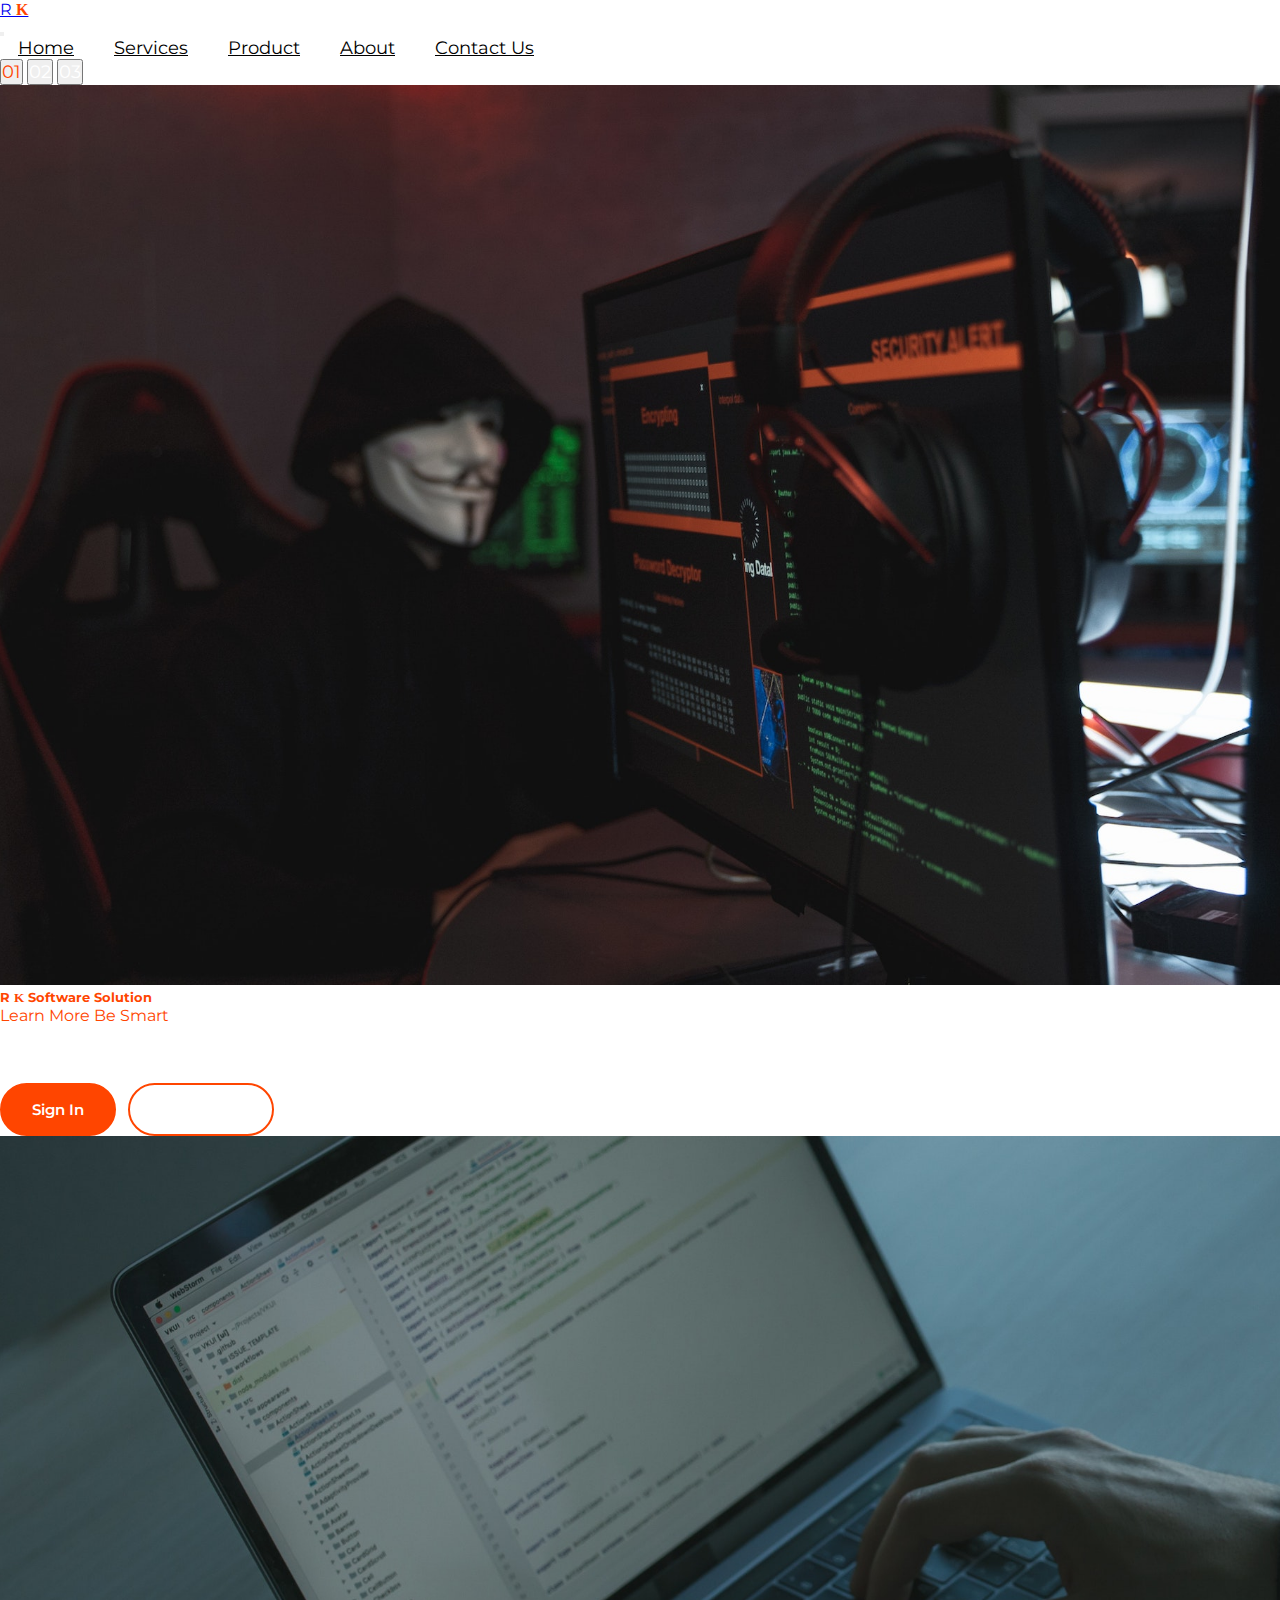
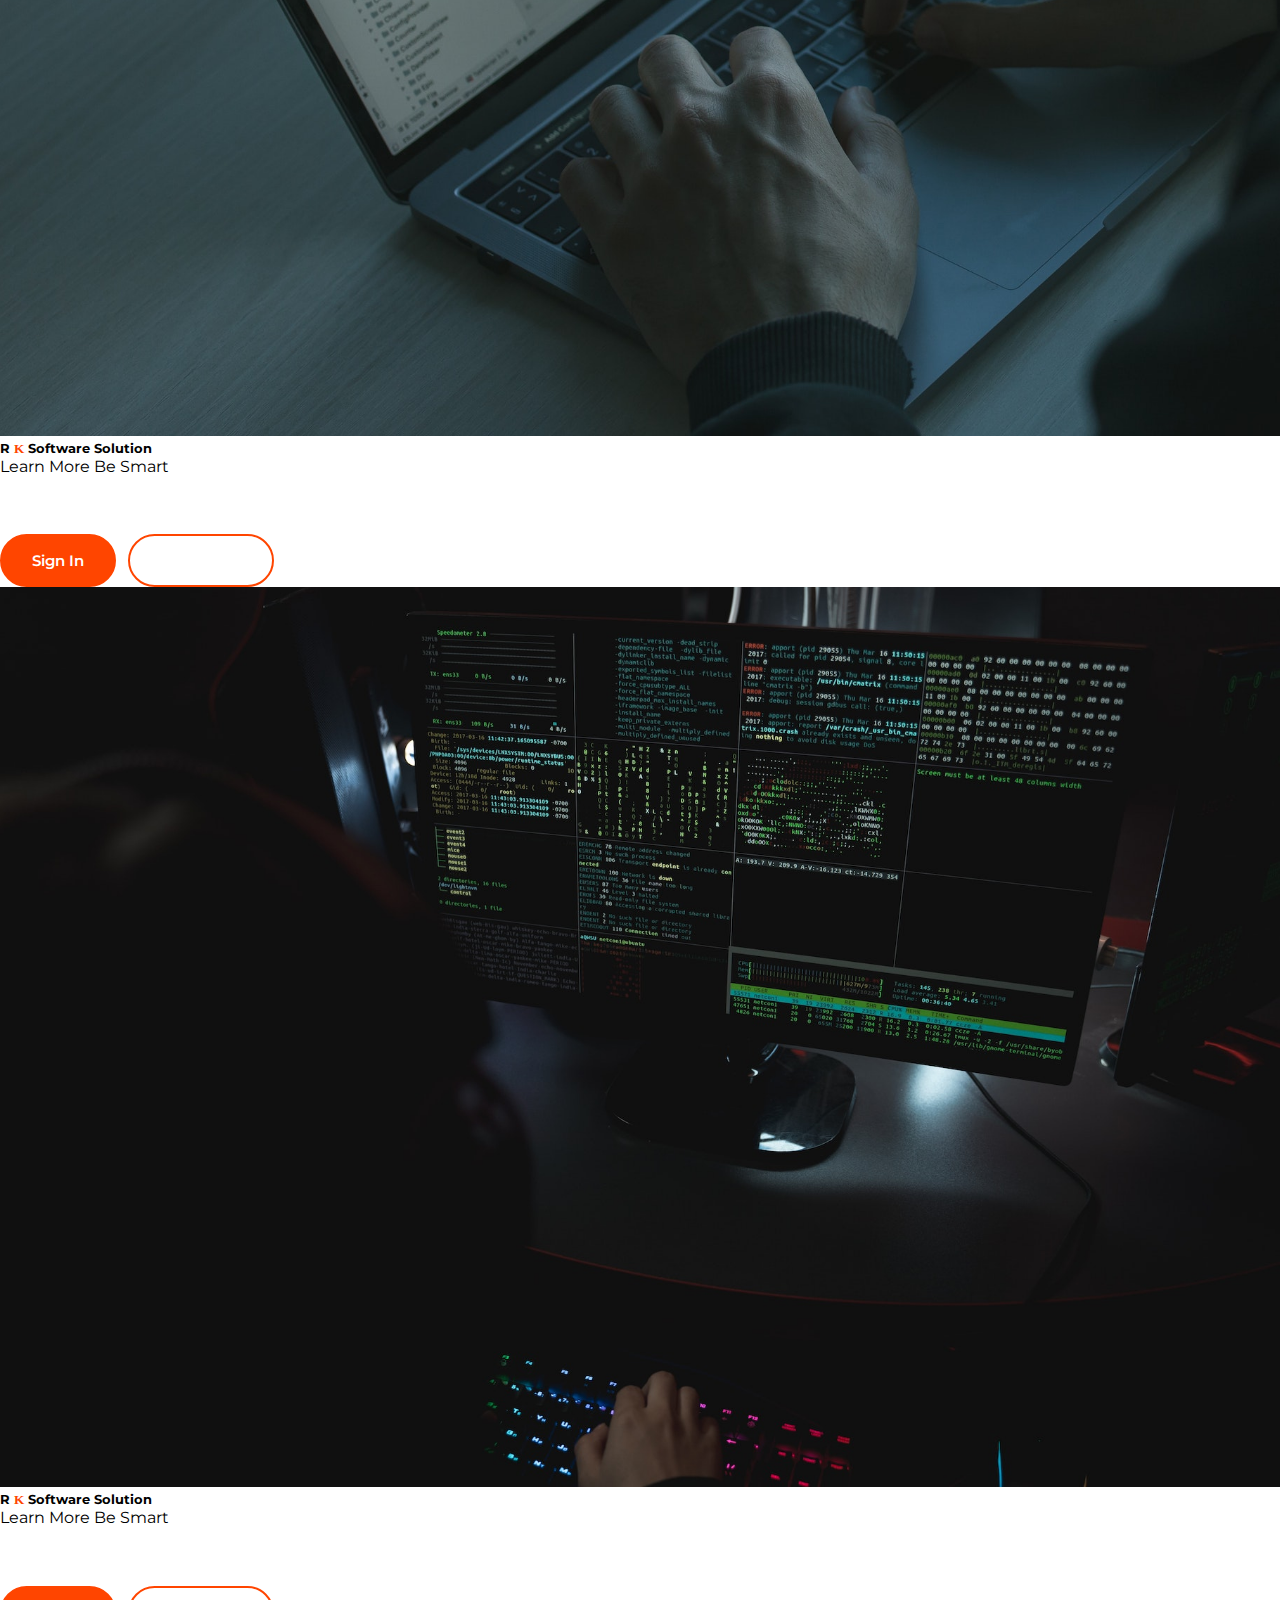
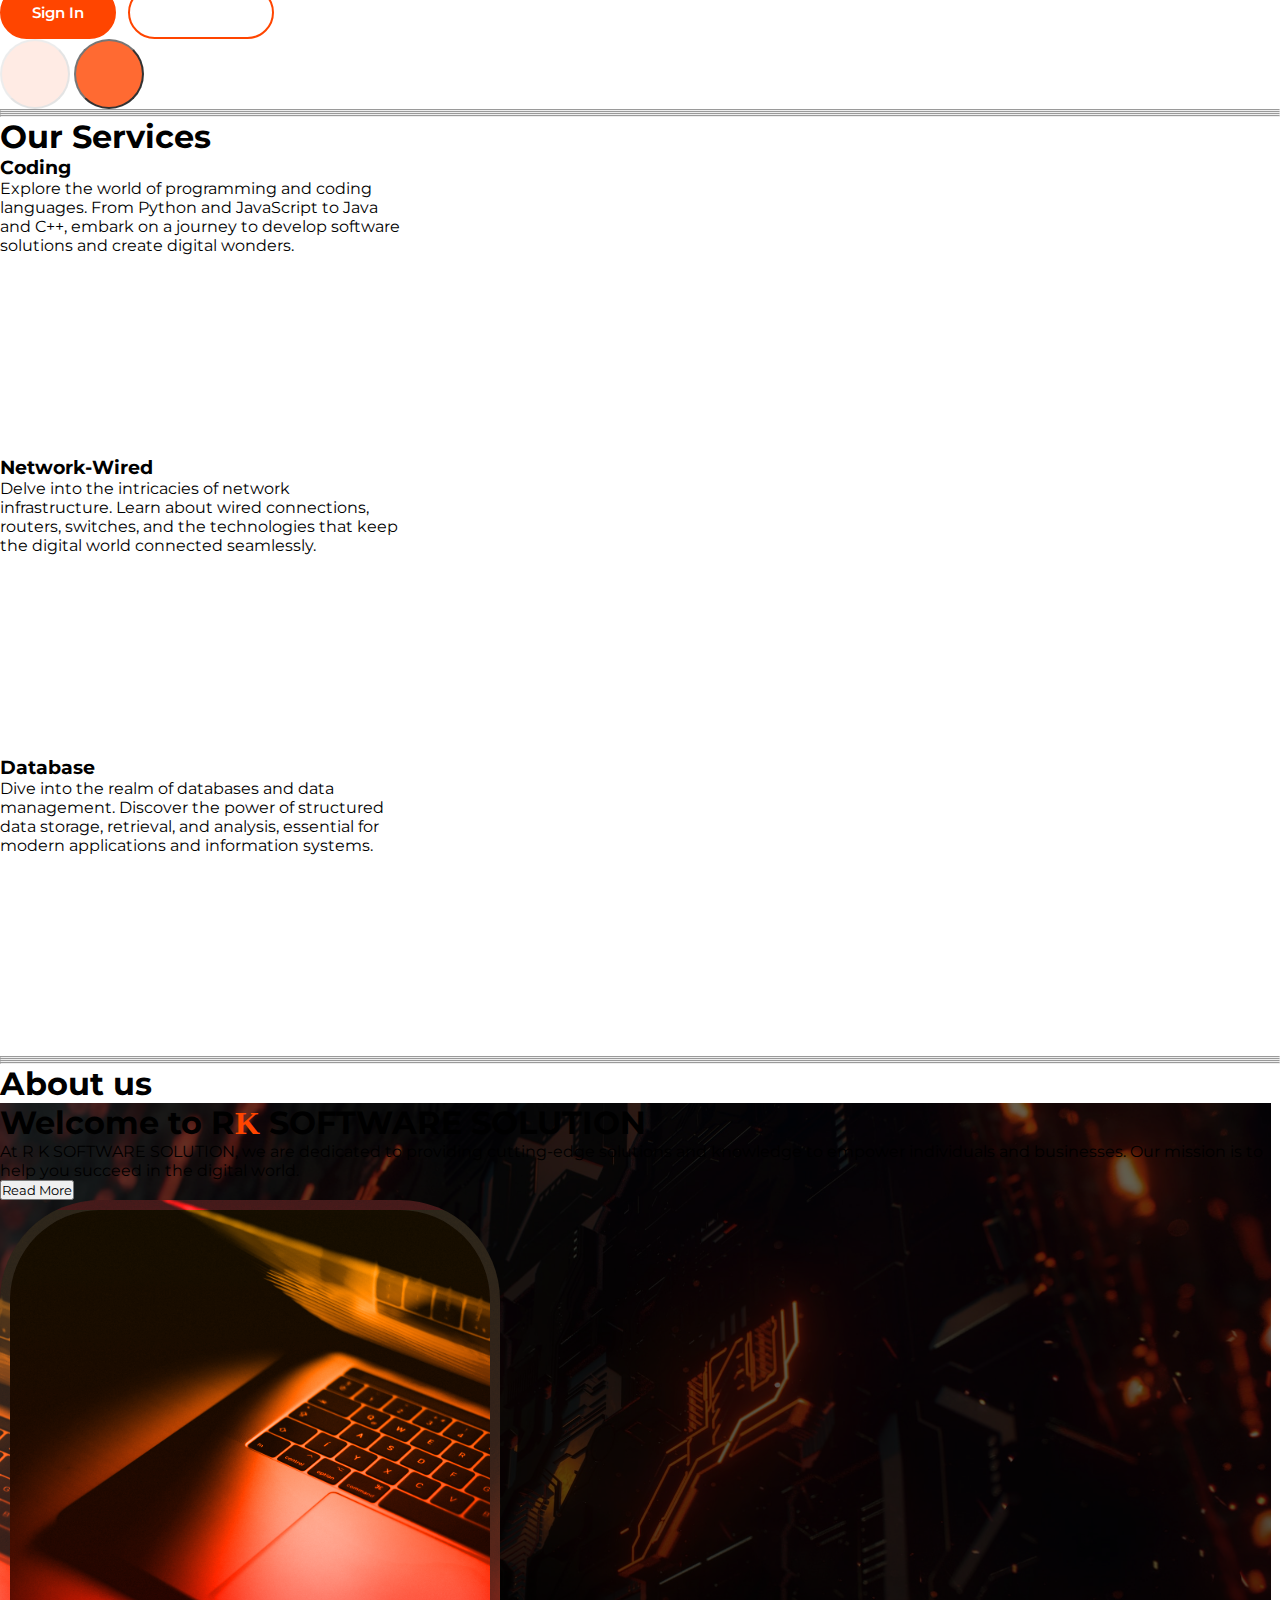
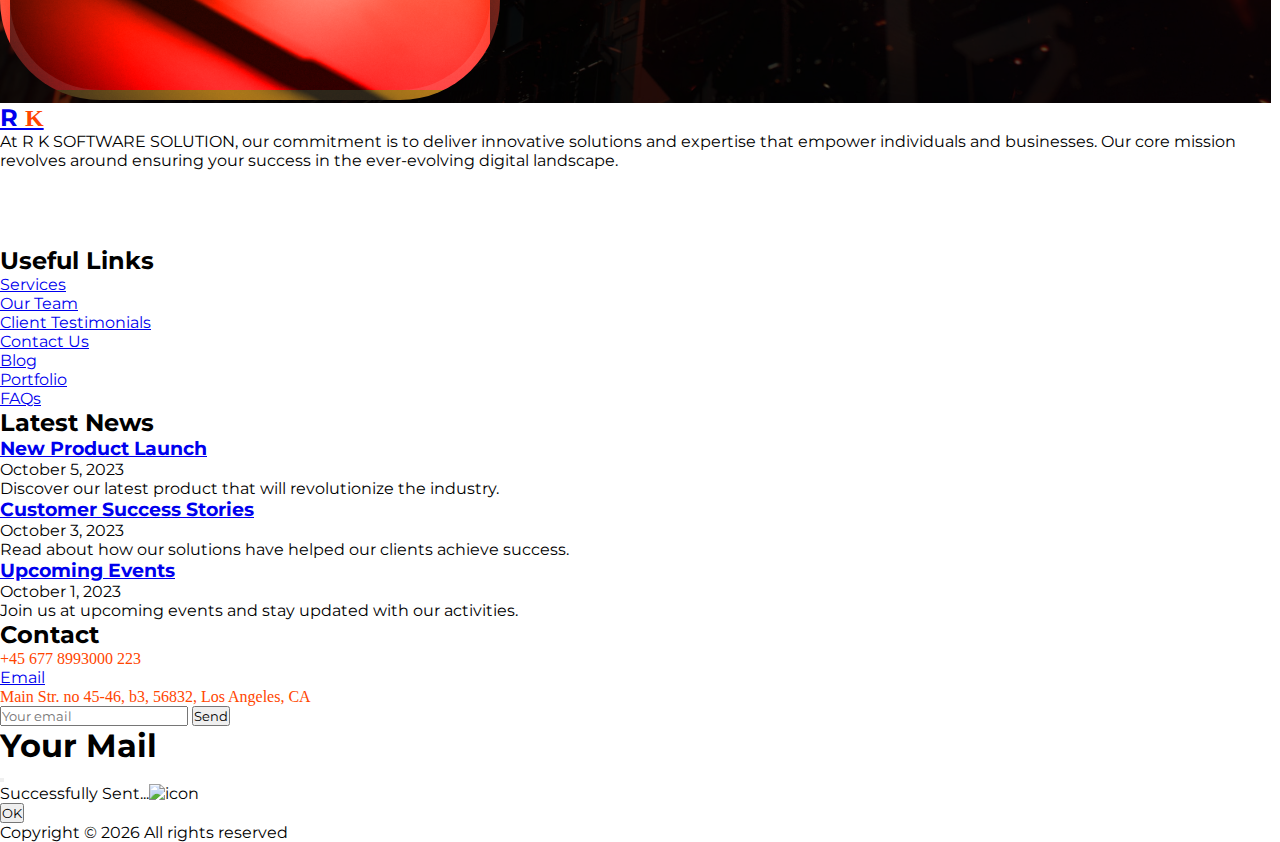
==== commit 7ed122cb: "Update index.html" ====
--- a/Task_1/index.html
+++ b/Task_1/index.html
@@ -33,7 +33,7 @@
                             <a class="nav-link" href="#about">About</a>
                         </li>
                         <li class="nav-item">
-                            <a class="nav-link" href="#">Contact Us</a>
+                            <a class="nav-link" href="#contact">Contact Us</a>
                         </li>
                     </ul>
                 </div>
@@ -52,7 +52,7 @@
             <div class="carousel-inner">
                 <div class="carousel-item active">
                     <img src="./Imgs/Hacker.jpg" class="d-block w-100" alt="S_1" />
-                    <div class="carousel-caption d- d-md-block head">
+                    <div class="carousel-caption d-none d-md-block head">
                         <h5 class="display-4  fw-bold">
                             R <span>K</span> Software Solution
                         </h5>
@@ -154,7 +154,7 @@
             </section>
         </section>
     </section>
-    <footer class="site-footer bg-black text-white mt-4">
+    <footer class="site-footer bg-black text-white mt-4 " id="contact">
         <div class="footer-widgets">
             <div class="container">
                 <div class="row">
@@ -260,7 +260,6 @@
                 </div>
             </div>
         </div>
-
         <div class="modal fade" id="exampleModalToggle" aria-hidden="true" aria-labelledby="exampleModalToggleLabel" tabindex="-1">
           <div class="modal-dialog modal-dialog-centered">
             <div class="modal-content btn_F">
@@ -269,7 +268,7 @@
                 <button type="button" class="btn-close" data-bs-dismiss="modal" aria-label="Close"></button>
               </div>
               <div class="modal-body fs-3 fw-bolder text-white">
-                Successfully Sent...<a href="./Imgs/icons8-done.gif" alt="icon" width="3px" height="3px"></a>
+                Successfully Sent...<img class="text-white bg-black"  src="./Imgs/icons8-done.gif" alt="icon" style="width: 30px!important; height: 30px !important;"/>
               </div>
               <div class="modal-footer">
                 <button class="btn btn_L bg-black text-white fw-bold" data-bs-target="#exampleModalToggle2" data-bs-toggle="modal">OK</button> 
@@ -277,9 +276,6 @@
             </div>
           </div>
         </div>
-        
-        
-
         <div class="footer-bar">
             <div class="container">
                 <div class="row">
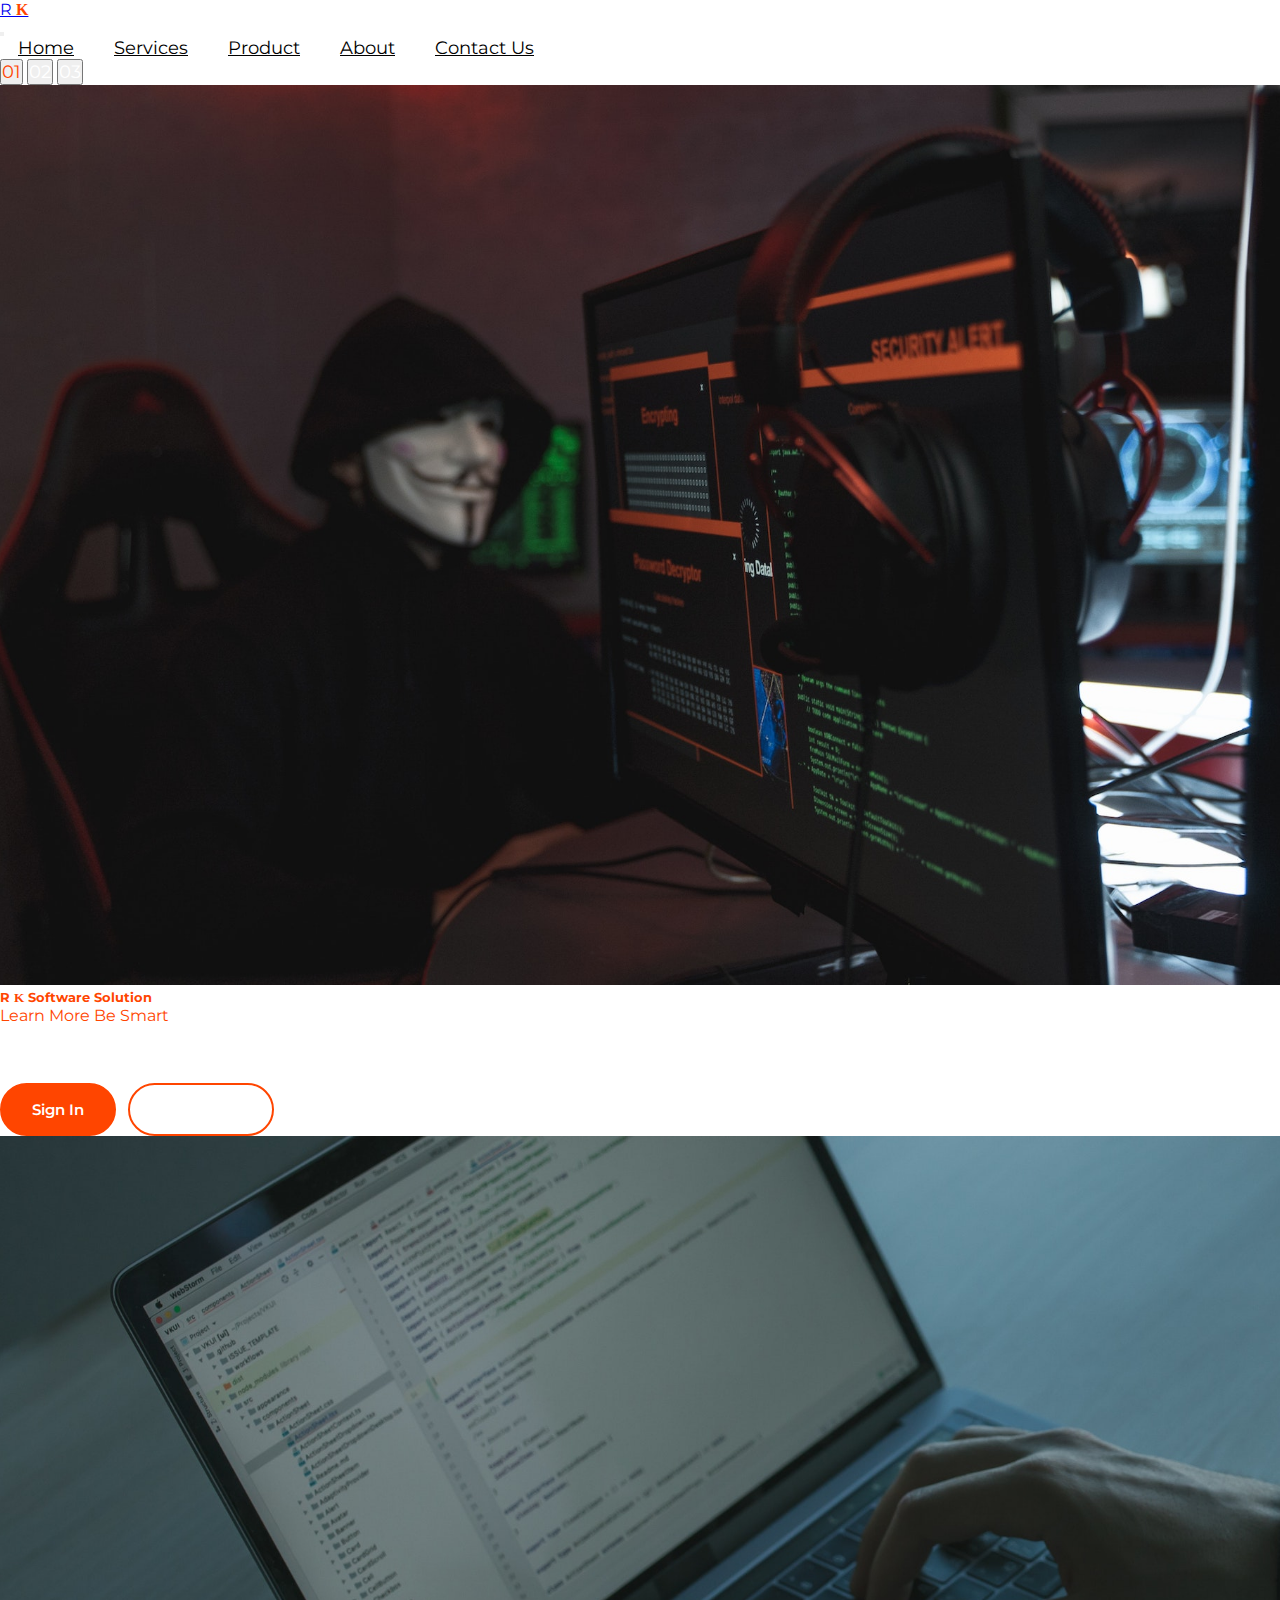
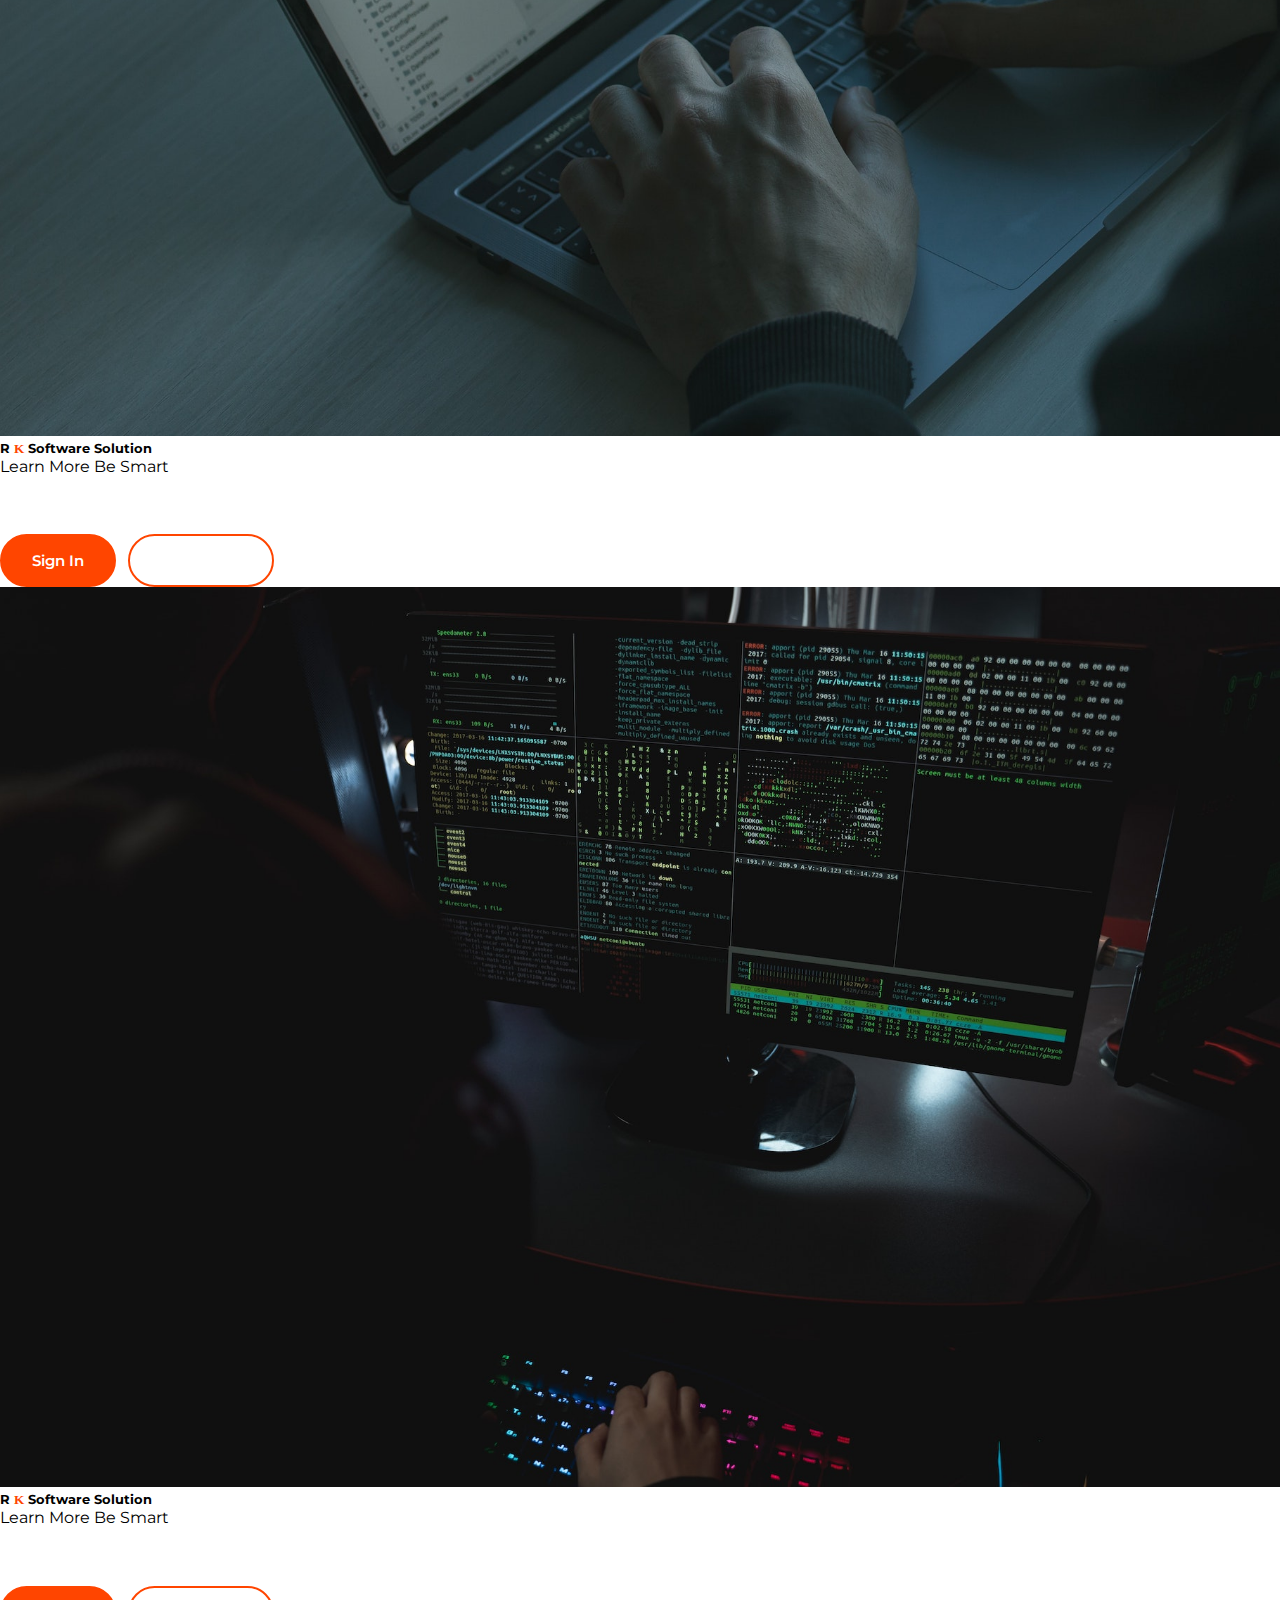
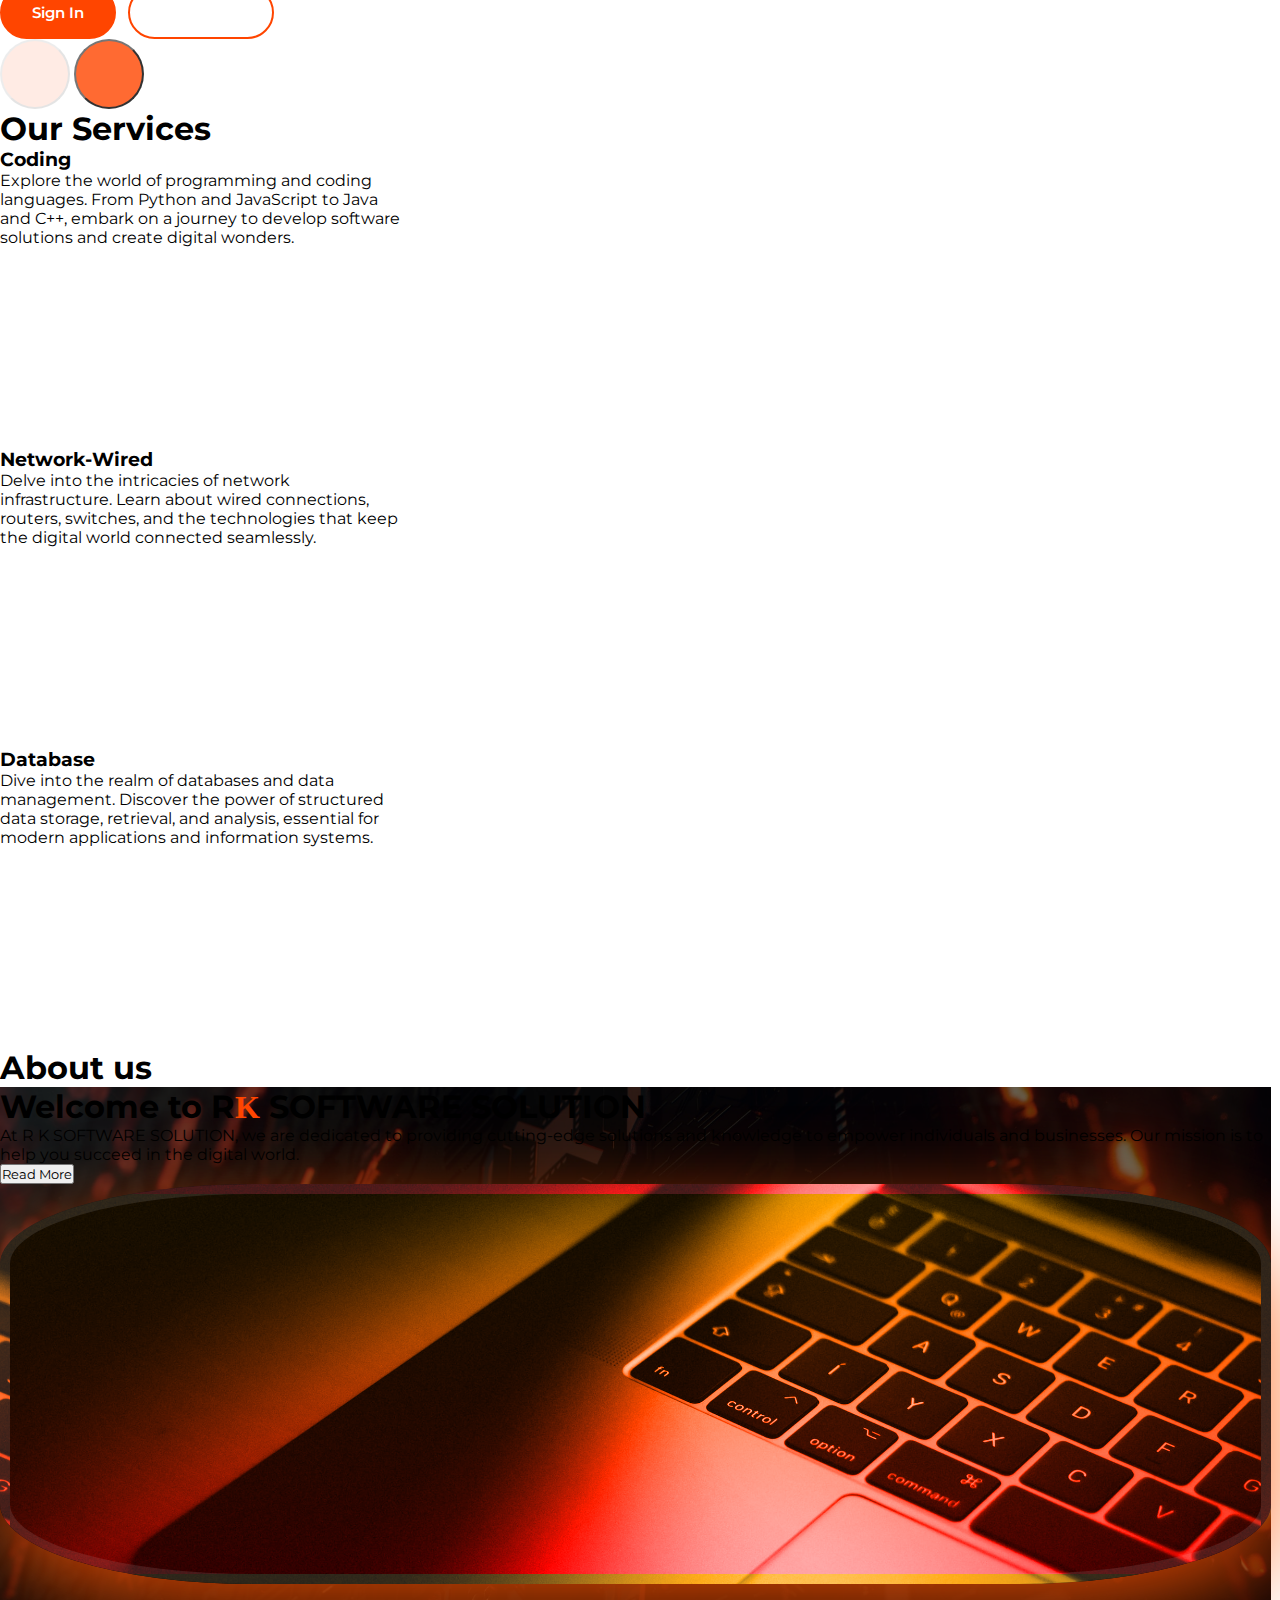
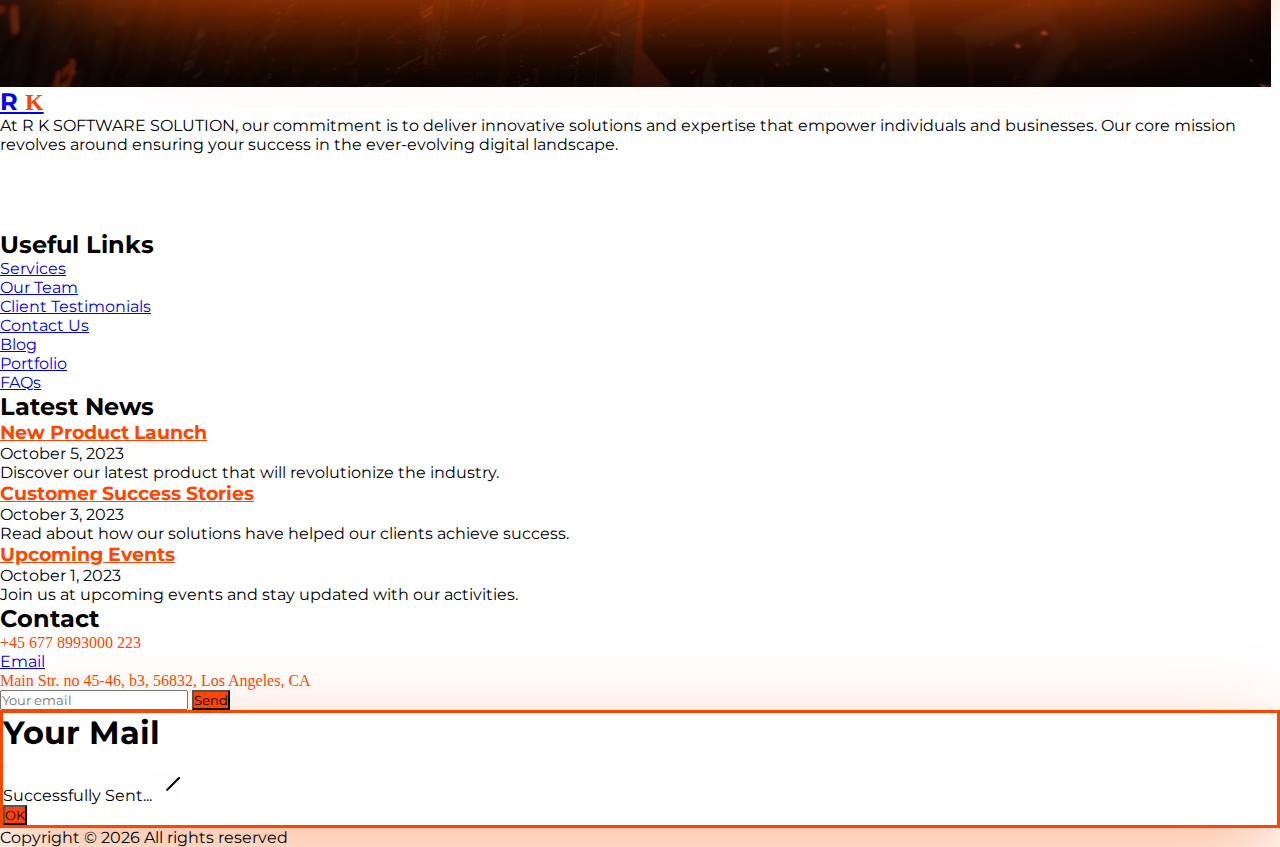
==== commit ab21a3c8: "Update index.html" ====
--- a/Task_1/index.html
+++ b/Task_1/index.html
@@ -10,7 +10,7 @@
 </head>
 <body>
     <header>
-        <nav class="navbar navbar-expand-lg navbar-light bg-light fixed-top">
+        <nav class="navbar navbar-expand-lg navbar-light bg-light fixed-top border-bottom">
             <div class="container">
                 <div class="navbar-brand">
                     <a class="navbar-brand fw-bold fs-2" href="#">R <b>K</b></a>
@@ -27,7 +27,7 @@
                             <a class="nav-link" href="#services">Services</a>
                         </li>
                         <li class="nav-item">
-                            <a class="nav-link" href="#">Product</a>
+                            <a class="nav-link" href="./product.html" target="_blank">Product</a>
                         </li>
                         <li class="nav-item">
                             <a class="nav-link" href="#about">About</a>
@@ -94,11 +94,9 @@
                 <span class="visually-hidden">Next</span>
             </button>
         </div>
+    </section>
+
         <section id="services" class="mt-5">
-            <hr class="text-white" />
-            <hr class="text-white" />
-            <hr class="text-white" />
-            <hr class="text-white" />
             <h1 class="display-3 text-center">Our Services</h1>
             <div class="container-lg d-flex flex-wrap justify-content-center my-5">
                 <div class="card mx-3 my-3 rounded-5 font_C col-12 col-md-6 col-lg-4">
@@ -131,10 +129,6 @@
             </div>
         </section>
         <section id="about">
-            <hr class="text-white" />
-            <hr class="text-white" />
-            <hr class="text-white" />
-            <hr class="text-white" />
             <h1 class="display-3 text-center">About us</h1>
             <section class="container-fluid d-flex justify-content-sm-center align-items-center justify-content-center mt-5" style="background: linear-gradient(rgba(0, 0, 0, 0.6), rgba(0, 0, 0, 0.7)), url('./Imgs/BG_Or.jpg'); background-size: cover; width: 99.3%; min-height: 600px;">
                 <div class="row p-4 container-fluid">
--- a/Task_1/style.css
+++ b/Task_1/style.css
@@ -111,8 +111,8 @@
   transition: .5s;
 }
 .img_1{
-  width: 500px!important;
-  height: 500px !important;
+  min-width: 393px!important;
+  height: 400px !important;
   border: 10px solid rgba(255, 255, 255,.1);
   background-image: linear-gradient(orange,red),url(./Imgs/Lap.jpg);
   border-radius: 20%!important;
@@ -120,10 +120,29 @@
   background-position: center;
   object-fit: cover;
   background-blend-mode:color;
+  box-shadow: rgba(255, 85, 2, 0.8) 0px 30px 90px;
 } 
 .btn_W:hover{
   background-color: orangered!important;
   color: #ffffff!important;
   transition: .3s;
   border: 1px solid white;
-}+}
+a.title_t{
+  color: orangered;
+}
+.fa-facebook-f,.fa-youtube,.fa-whatsapp,.fa-instagram{
+  color: #ffffff;
+  transition: .3s;
+}
+.icon-hover-effect:hover {
+  color: orangered;
+}
+.btn_L{
+  background-color: orangered;
+}
+.btn_F{
+  background-color: rgba(255, 255, 255, .1);
+  border: 3px solid orangered;
+  box-shadow: rgba(255, 85, 0, 0.4) 0px 30px 90px;
+}
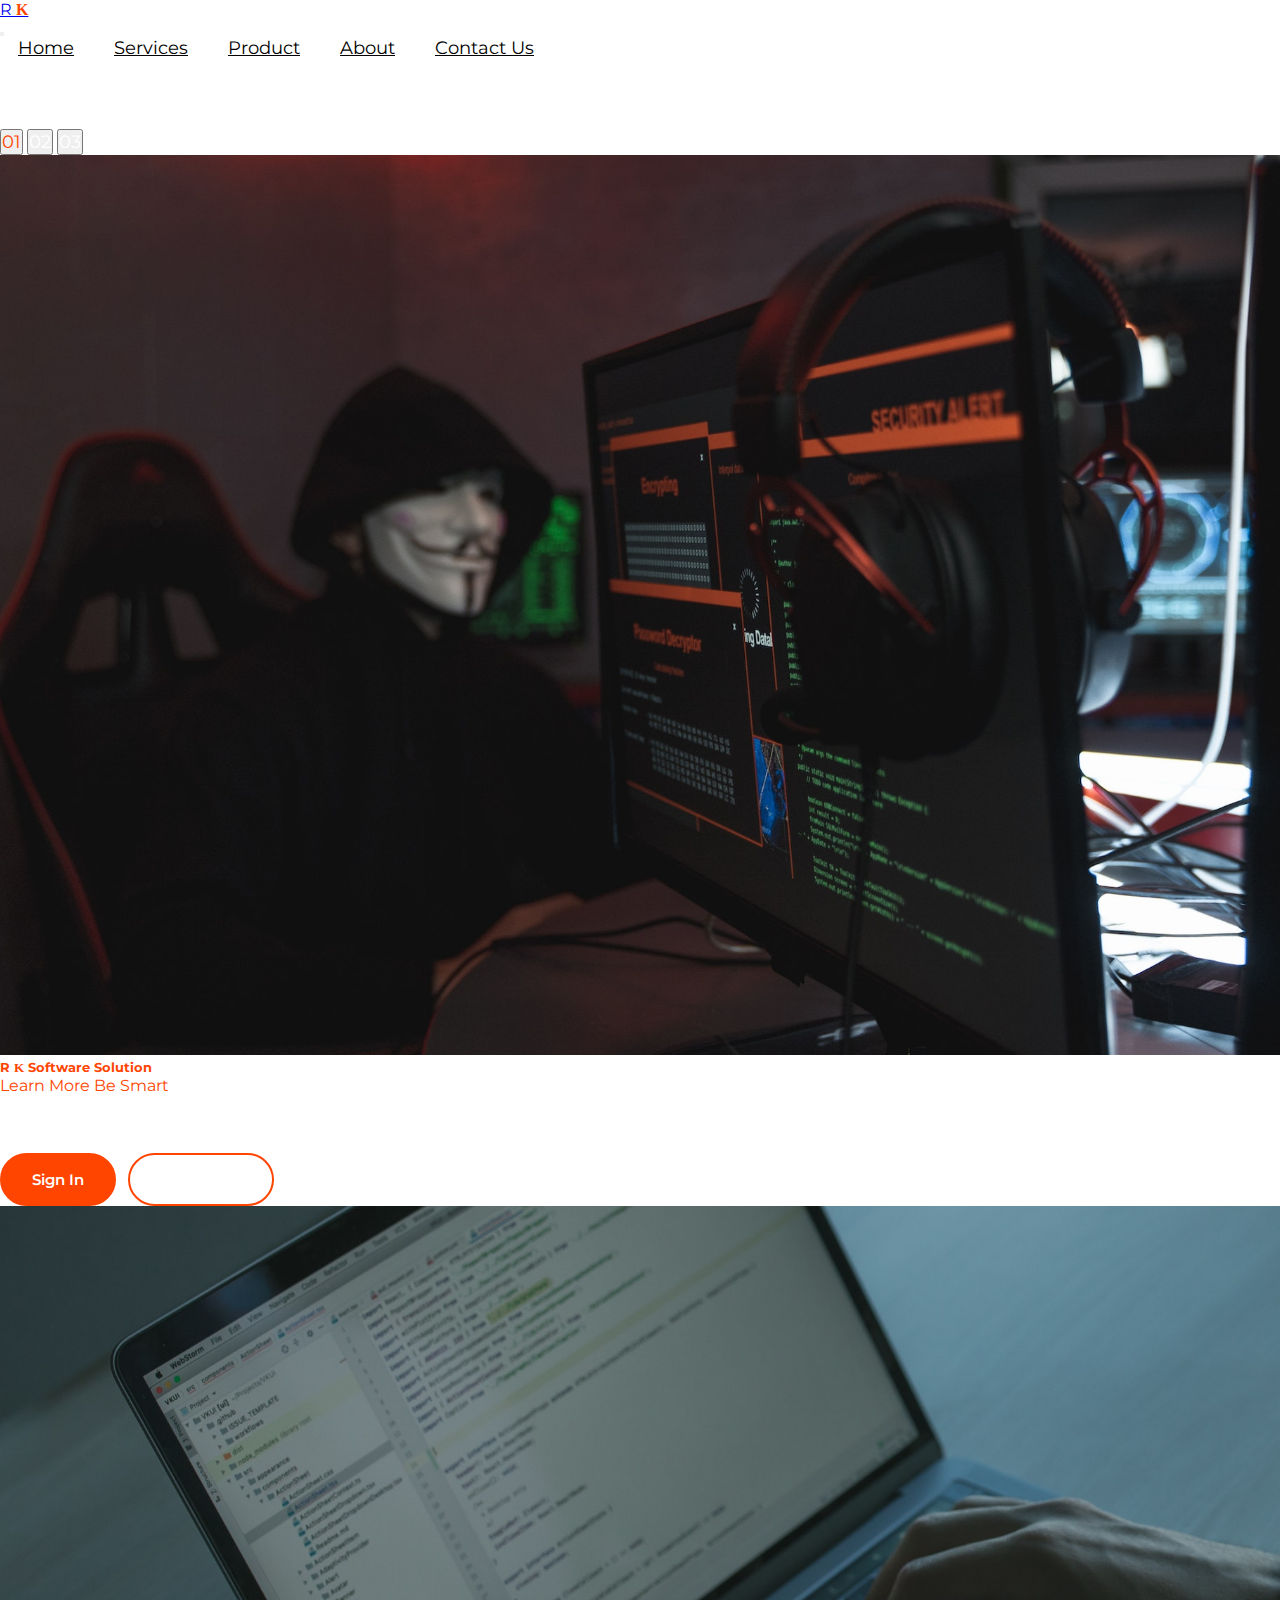
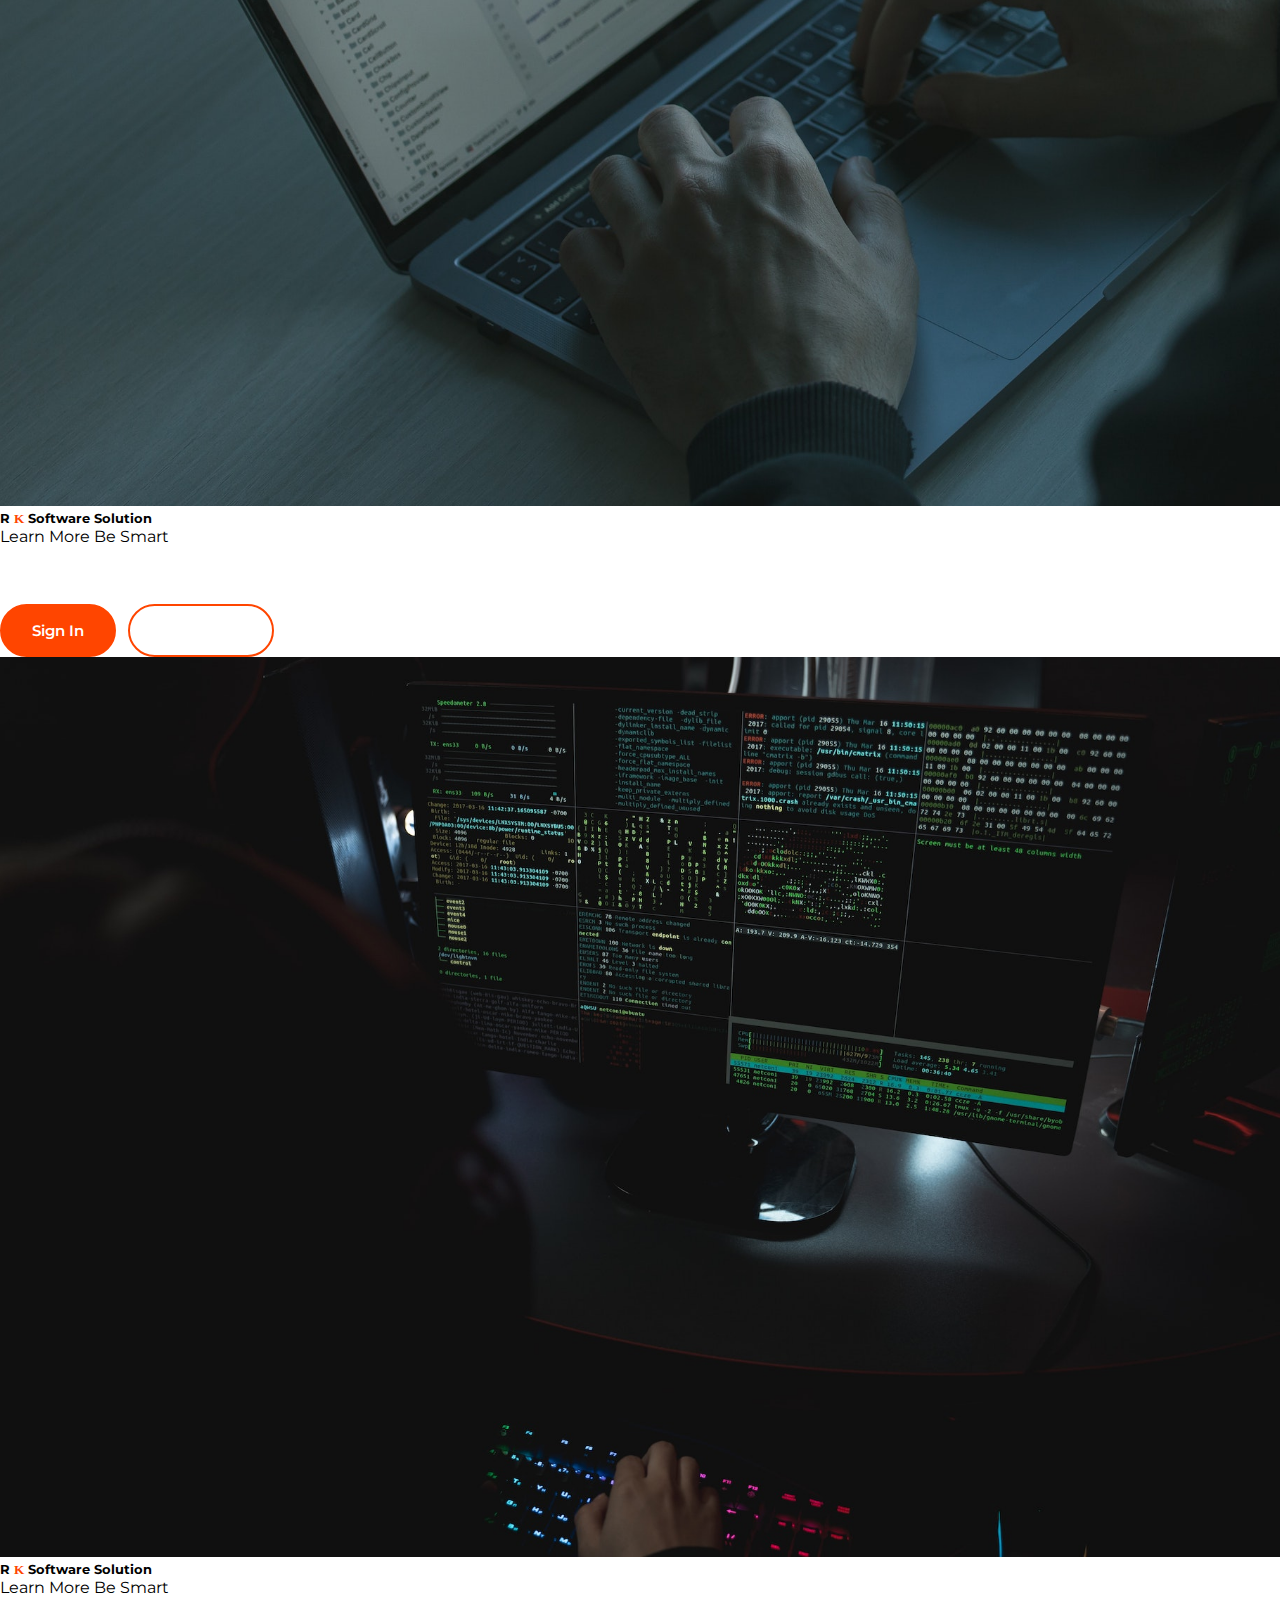
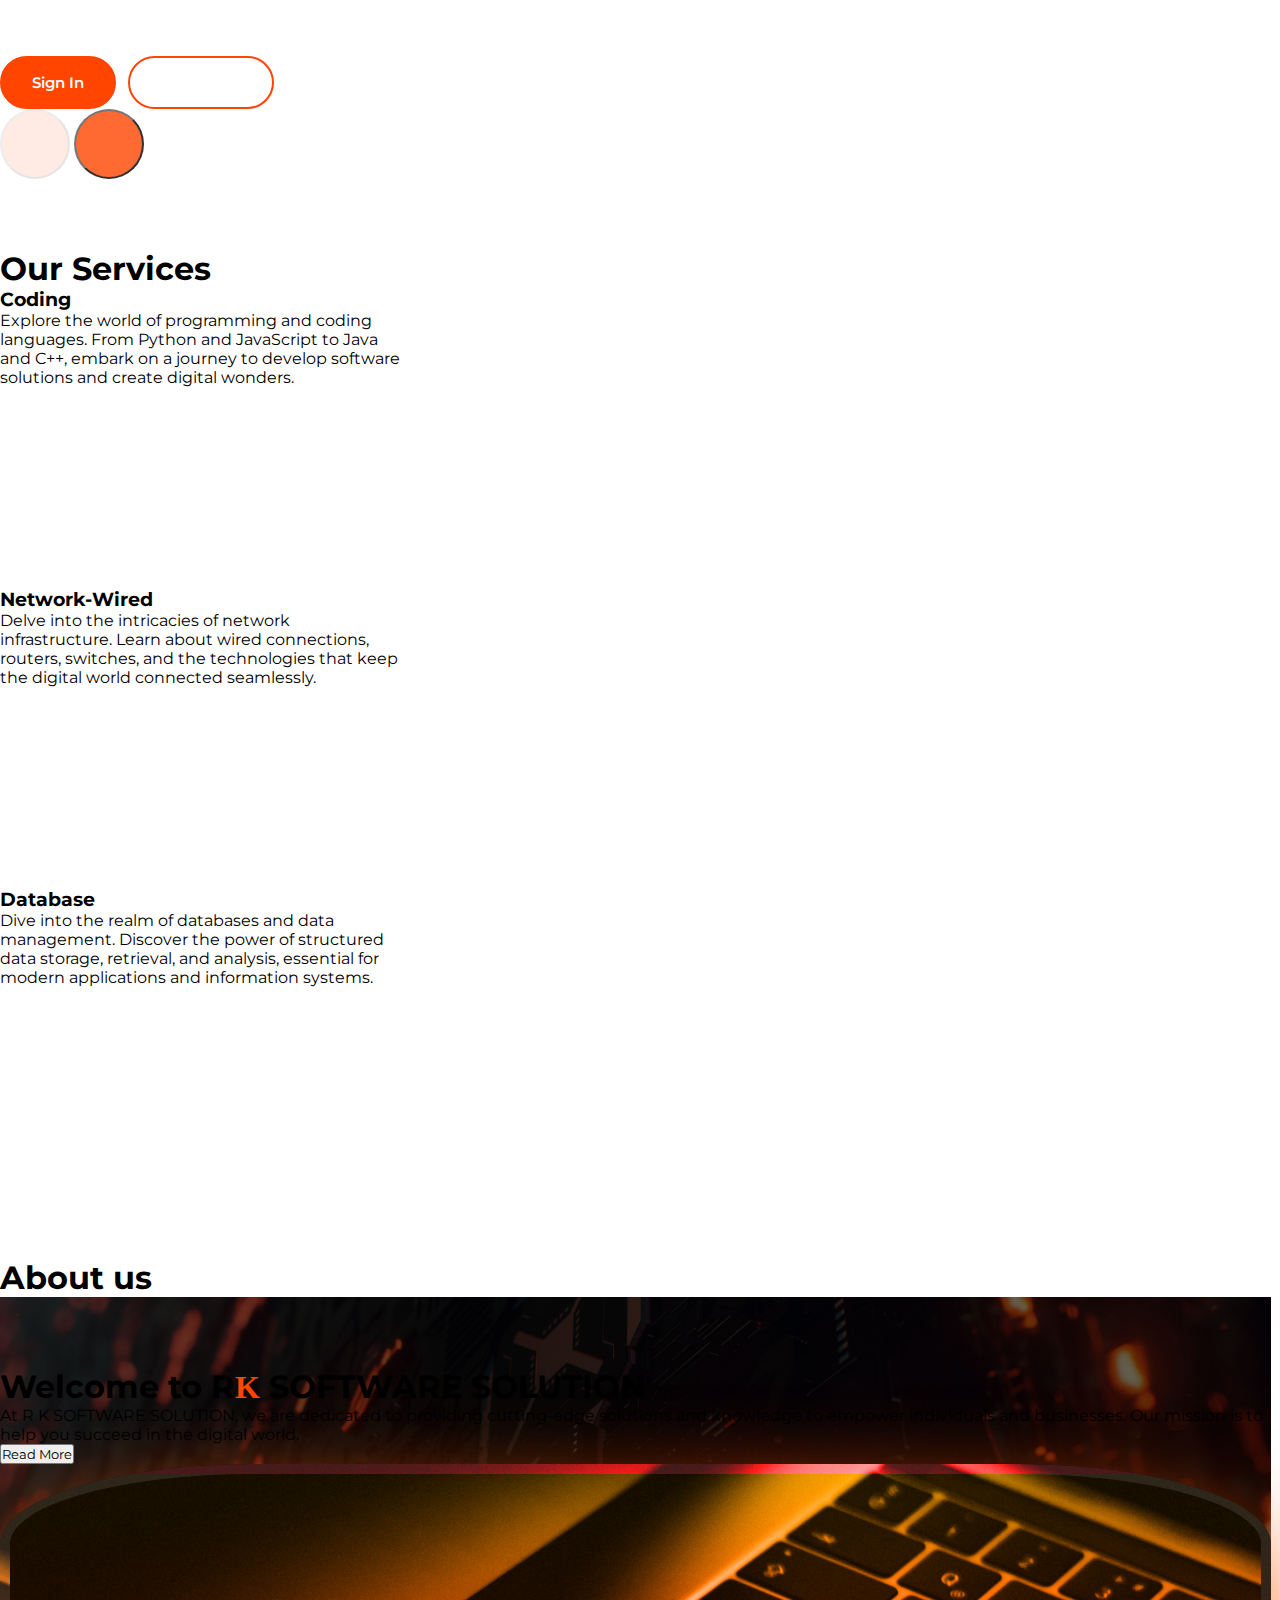
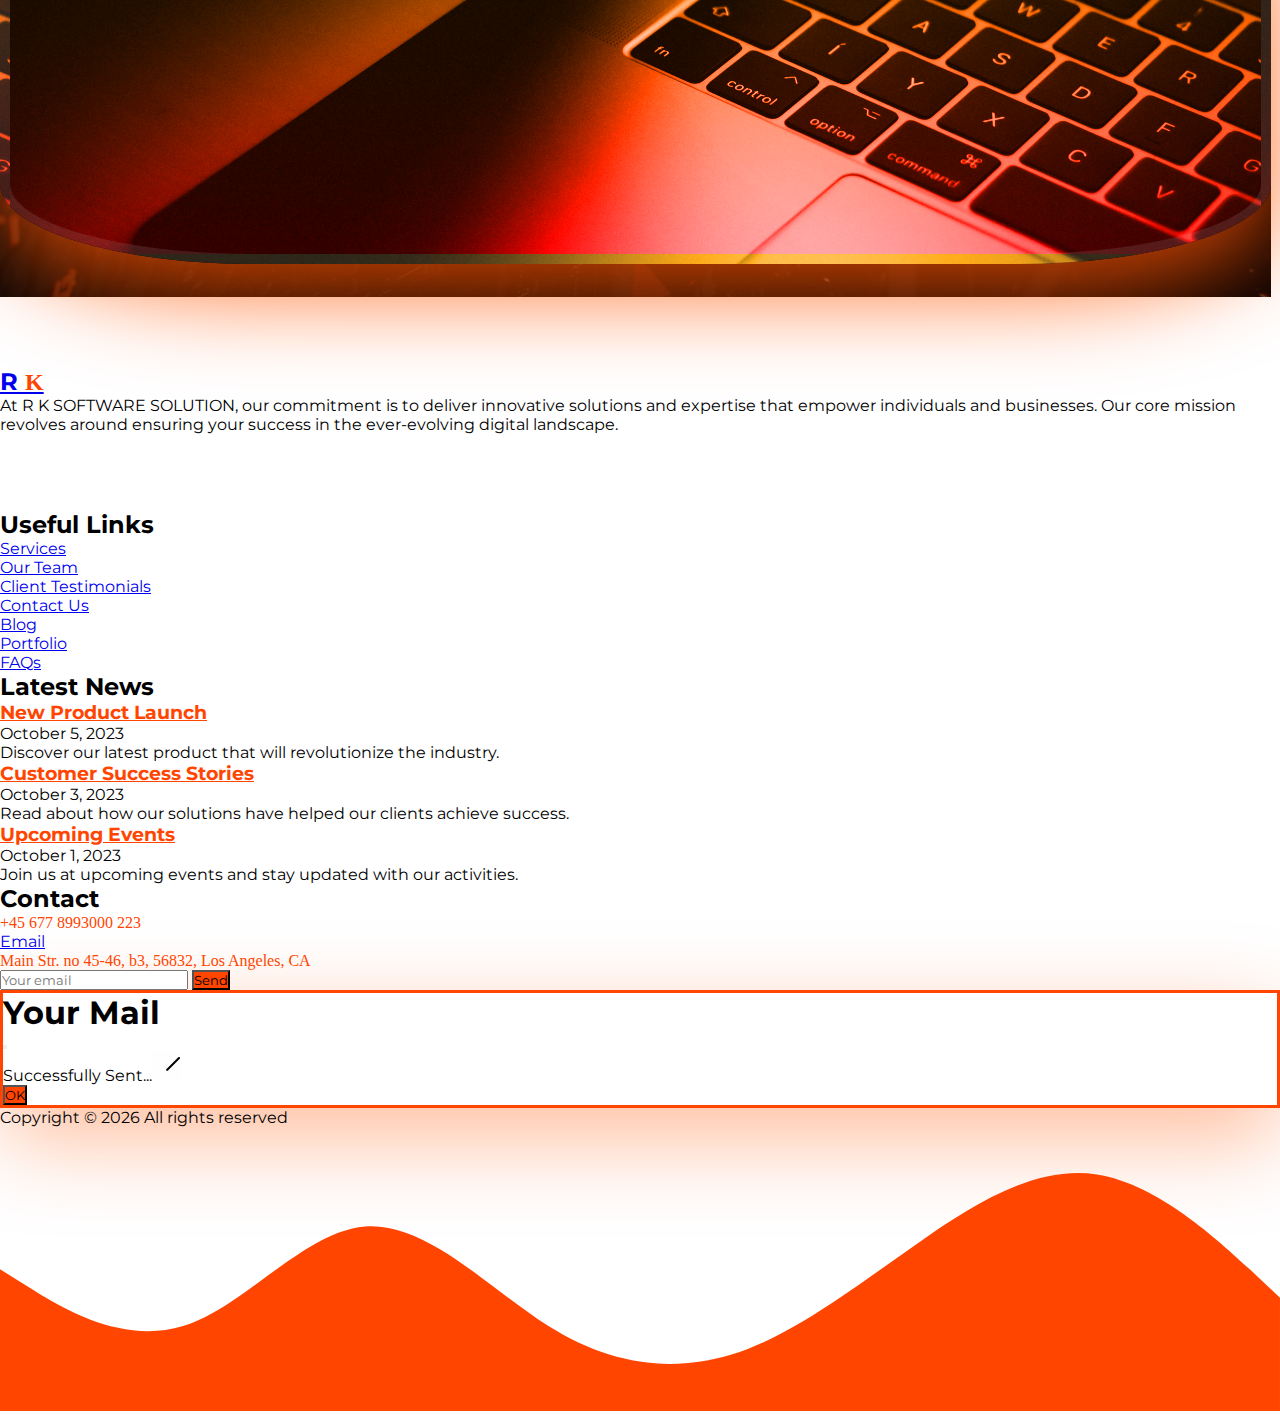
==== commit 3447fcb5: "Update index.html" ====
--- a/Task_1/index.html
+++ b/Task_1/index.html
@@ -57,8 +57,8 @@
                             R <span>K</span> Software Solution
                         </h5>
                         <p class="display-5">Learn More Be Smart</p>
-                        <button class="Sign_in btn_B">Sign In</button>
-                        <button class="btn_B">Read More</button>
+                        <a href="./sign_in.html" target="_blank"><button class=" button_A Sign_in btn_B">Sign In</button></a>
+                        <button class="button_A btn_B">Read More</button>
                     </div>
                 </div>
                 <div class="carousel-item">
@@ -68,8 +68,8 @@
                             R <span>K</span> Software Solution
                         </h5>
                         <p class="display-5">Learn More Be Smart</p>
-                        <button class="Sign_in btn_B">Sign In</button>
-                        <button class="btn_B">Read More</button>
+                        <button class=" button_A Sign_in btn_B">Sign In</button>
+                        <button class=" button_A btn_B">Read More</button>
                     </div>
                 </div>
                 <div class="carousel-item">
@@ -79,8 +79,8 @@
                             R <span>K</span> Software Solution
                         </h5>
                         <p class="display-5">Learn More Be Smart</p>
-                        <button class="Sign_in btn_B">Sign In</button>
-                        <button class="btn_B">Read More</button>
+                        <button class=" button_A Sign_in btn_B">Sign In</button>
+                        <button class=" button_A btn_B">Read More</button>
                     </div>
                 </div>
             </div>
@@ -127,6 +127,7 @@
                     </div>
                 </div>
             </div>
+            
         </section>
         <section id="about">
             <h1 class="display-3 text-center">About us</h1>
@@ -285,6 +286,9 @@
                 </div>
             </div>
         </div>
+        <svg class="d-none d-md-block"  xmlns="http://www.w3.org/2000/svg" viewBox="0 0 1440 320">
+            <path fill="#ff4500" fill-opacity="1" d="M0,160L34.3,181.3C68.6,203,137,245,206,224C274.3,203,343,117,411,112C480,107,549,181,617,224C685.7,267,754,277,823,256C891.4,235,960,181,1029,133.3C1097.1,85,1166,43,1234,53.3C1302.9,64,1371,128,1406,160L1440,192L1440,320L1405.7,320C1371.4,320,1303,320,1234,320C1165.7,320,1097,320,1029,320C960,320,891,320,823,320C754.3,320,686,320,617,320C548.6,320,480,320,411,320C342.9,320,274,320,206,320C137.1,320,69,320,34,320L0,320Z"></path>
+          </svg>
     </footer>
     <script src="https://cdn.jsdelivr.net/npm/bootstrap@5.3.2/dist/js/bootstrap.bundle.min.js" integrity="sha384-C6RzsynM9kWDrMNeT87bh95OGNyZPhcTNXj1NW7RuBCsyN/o0jlpcV8Qyq46cDfL" crossorigin="anonymous"></script>
 </body>
--- a/Task_1/style.css
+++ b/Task_1/style.css
@@ -5,10 +5,18 @@
   box-sizing: border-box;
   font-family: 'Montserrat', sans-serif;
 }
+::selection{
+  color: #ffffff;
+  background-color: orangered;
+}
+section,footer{
+  padding-top: 70px;
+}
 b {
   color: orangered;
   font-family: 'Lobster', cursive;
 }
+
 nav ul li {
   list-style: none;
   display: inline-block;
